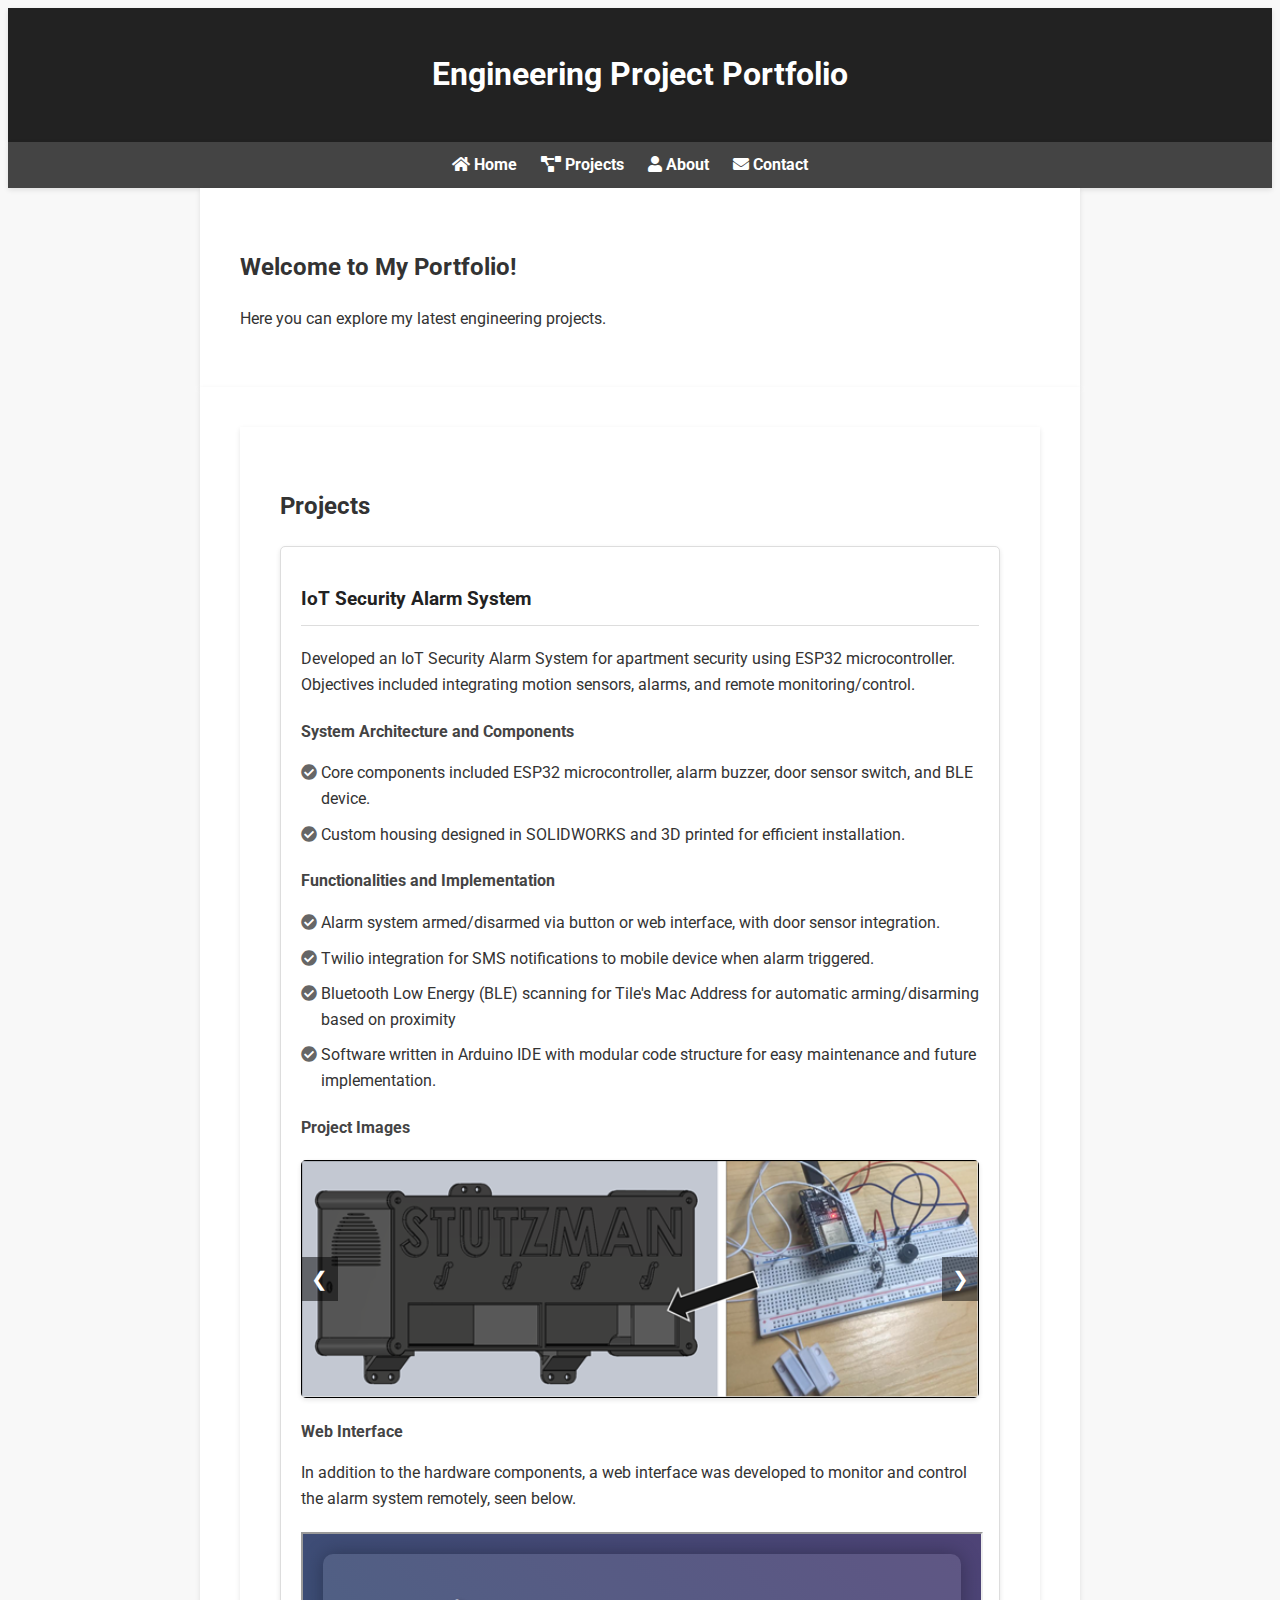
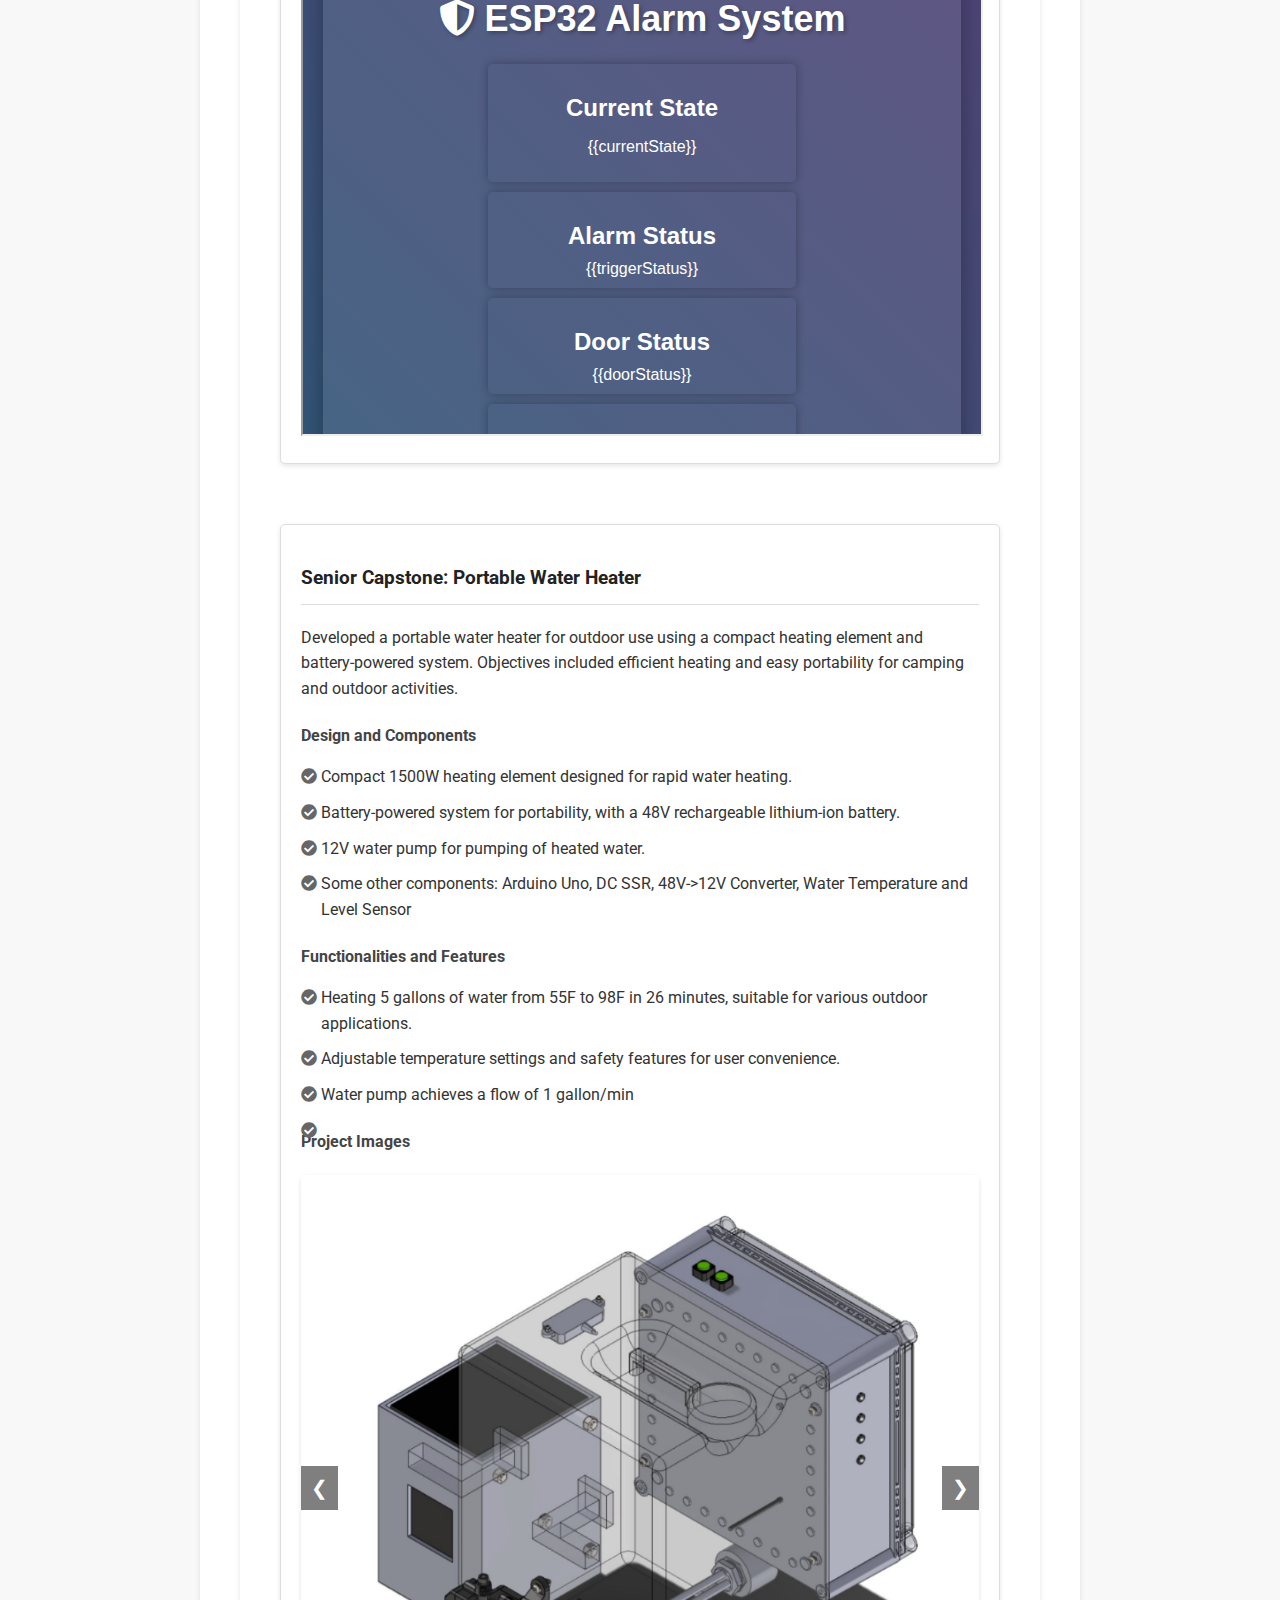
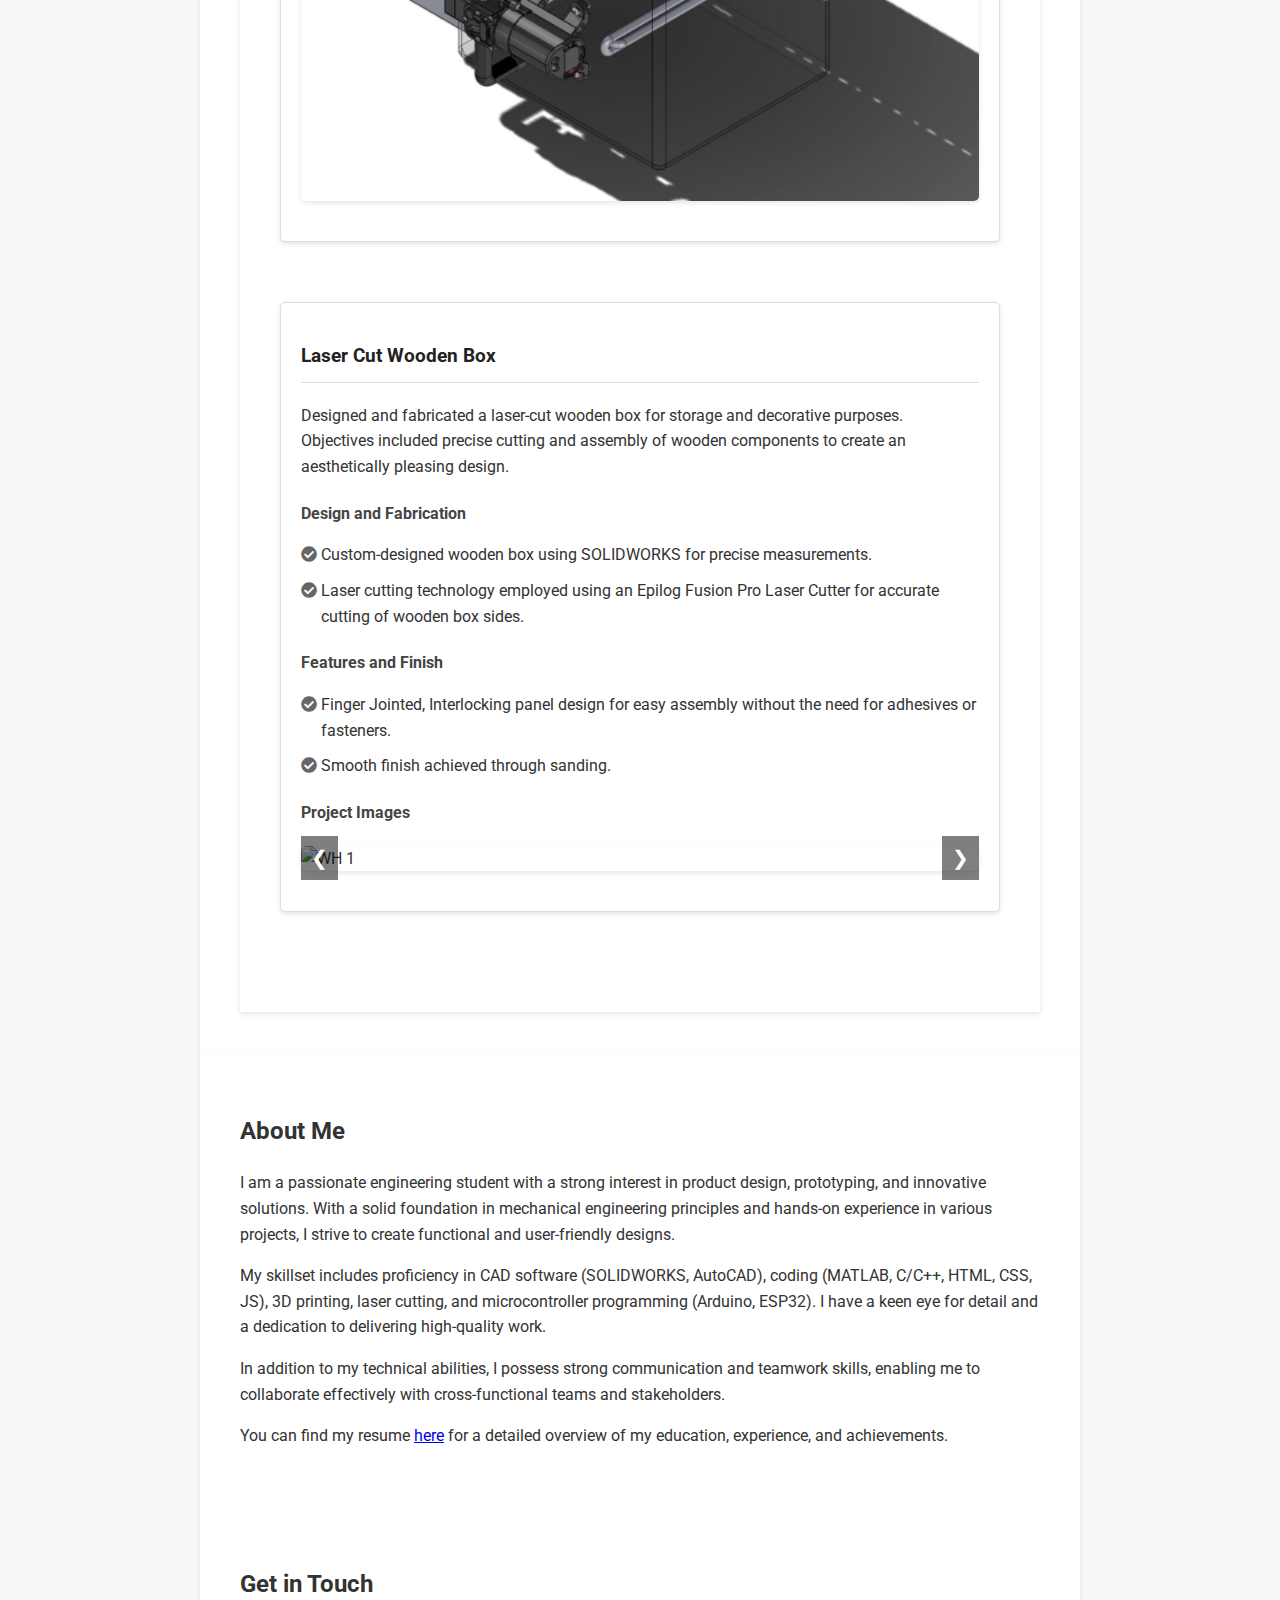
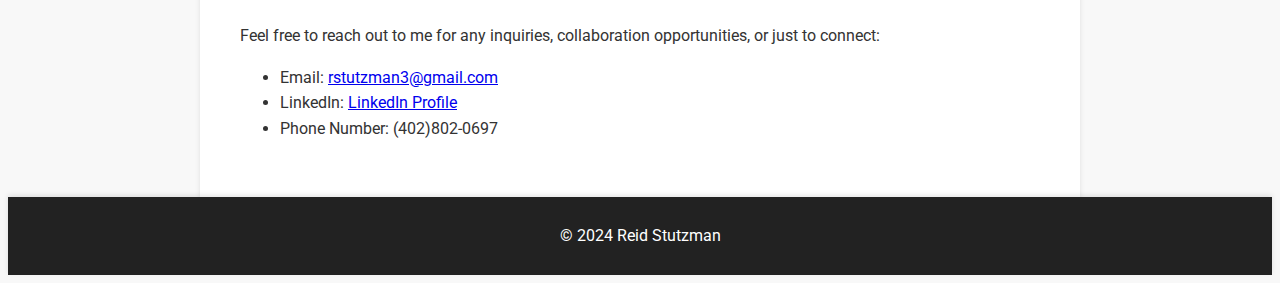
==== index.html @ 5ee77777 "Update index.html" ====
<!DOCTYPE html>
<html lang="en">
<head>
    <meta charset="UTF-8">
    <meta name="viewport" content="width=device-width, initial-scale=1.0">
    <title>Engineering Project Portfolio</title>
    <link rel="stylesheet" href="https://cdnjs.cloudflare.com/ajax/libs/font-awesome/5.15.3/css/all.min.css" integrity="sha512-..." crossorigin="anonymous" />
    <link rel="preconnect" href="https://fonts.gstatic.com">
    <link href="https://fonts.googleapis.com/css2?family=Roboto:wght@400;700&display=swap" rel="stylesheet">
    <link rel="stylesheet" href="style.css">
</head>
<body>
    <header>
        <h1>Engineering Project Portfolio</h1>
    </header>

    <nav>
    <ul>
        <li><a href="#home"><i class="fas fa-home"></i> Home</a></li>
        <li><a href="#projects"><i class="fas fa-project-diagram"></i> Projects</a>
        </li>
        <li><a href="#about"><i class="fas fa-user"></i> About</a></li>
        <li><a href="#contact"><i class="fas fa-envelope"></i> Contact</a></li>
    </ul>
</nav>


    <section id="home">
        <h2>Welcome to My Portfolio!</h2>
        <p>Here you can explore my latest engineering projects.</p>
    </section>

    <section id="projects">
        <section id="projects">
        <h2>Projects</h2>
        <div class="project">
            <h3>IoT Security Alarm System</h3>
            <p>
                Developed an IoT Security Alarm System for apartment security using ESP32 microcontroller.
                Objectives included integrating motion sensors, alarms, and remote monitoring/control.
            </p>
            <h4>System Architecture and Components</h4>
            <ul>
                <li>Core components included ESP32 microcontroller, alarm buzzer, door sensor switch, and BLE device.</li>
                <li>Custom housing designed in SOLIDWORKS and 3D printed for efficient installation.</li>
            </ul>
            <h4>Functionalities and Implementation</h4>
            <ul>
                <li>Alarm system armed/disarmed via button or web interface, with door sensor integration.</li>
                <li>Twilio integration for SMS notifications to mobile device when alarm triggered.</li>
                <li>Bluetooth Low Energy (BLE) scanning for Tile's Mac Address for automatic arming/disarming based on proximity
                <li>Software written in Arduino IDE with modular code structure for easy maintenance and future implementation.</li>
            </ul>
            <h4>Project Images</h4>
               <div class="slideshow-container" id="slideshow1"> <!-- Add unique id -->
              
        <div class="slide">
            <img src="Picture2.png" alt="SOLIDWORKS Assembly and Circuit">
        </div>
        <div class="slide">
            <img src="Picture1.png" alt="Web Server Arming, Triggering Alarm, SMS Messaging">
          </div>
          <div class="slide">
          <img src="Picture3.png" alt="Ngrok Reverse Proxy for Remote Web Server Access">
        </div>
                   <div class="slide">
          <img src="webinterface1.png" alt="Web Interface: Authorization and Arming">
        </div>
                    <div class="slide">
          <img src="webinterface.png" alt="Web Interface: Alarm Triggered, SMS">
        </div>
        <!-- Add more images here -->
 <button class="prev" onclick="plusSlides('slideshow1', -1)">&#10094; <button class="next" onclick="plusSlides('slideshow1', 1)">&#10095;
    </div>
           <!-- New section for the web page -->
            
            <h4>Web Interface</h4>
    <p>In addition to the hardware components, a web interface was developed to monitor and control the alarm system remotely, seen below.</p>
    <iframe src="alarm-system.html" width="100%" height="500"></iframe>      
            </div>
        </div>

        <div class="project">
    <h3>Senior Capstone: Portable Water Heater</h3>
    <p>
        Developed a portable water heater for outdoor use using a compact heating element and battery-powered system.
        Objectives included efficient heating and easy portability for camping and outdoor activities.
    </p>
    <h4>Design and Components</h4>
    <ul>
        <li>Compact 1500W heating element designed for rapid water heating.</li>
        <li>Battery-powered system for portability, with a 48V rechargeable lithium-ion battery.</li>
        <li>12V water pump for pumping of heated water.</li>
        <li>Some other components: Arduino Uno, DC SSR, 48V->12V Converter, Water Temperature and Level Sensor
    </ul>
    <h4>Functionalities and Features</h4>
    <ul>
        <li>Heating 5 gallons of water from 55F to 98F in 26 minutes, suitable for various outdoor applications.</li>
        <li>Adjustable temperature settings and safety features for user convenience.</li>
        <li>Water pump achieves a flow of 1 gallon/min<li>
    </ul>
    <h4>Project Images</h4>
    <div class="slideshow-container" id="slideshow2">
        <div class="slide">
            <img src="waterheatersolidworksassembly.png" alt="SOLIDWORKS Assembly">
        </div>
        <div class="slide">
            <img src="waterheatercircuit.png" alt="Circuit Diagram">
        </div>
        <div class="slide">
            <img src="waterheatercircuitbox.png" alt="Heater Circuit Box">
        </div>
        <div class="slide">
            <img src="waterheaterassembly.png" alt="Prototype Assembly">
        </div>
        <div class="slide">
            <img src="waterheaterpump.png" alt="Heater Circuit Box">
        </div>
        <button class="prev" onclick="plusSlides('slideshow2', -1)">&#10094;</button>
        <button class="next" onclick="plusSlides('slideshow2', 1)">&#10095;</button>
    </div>
</div>

        <div class="project">
            <h3>Laser Cut Wooden Box</h3>
            <p>
                Designed and fabricated a laser-cut wooden box for storage and decorative purposes. Objectives included precise cutting and assembly of wooden components to create an aesthetically pleasing design.
            </p>
            <h4>Design and Fabrication</h4>
            <ul>
                <li>Custom-designed wooden box using SOLIDWORKS for precise measurements.</li>
                <li>Laser cutting technology employed using an Epilog Fusion Pro Laser Cutter for accurate cutting of wooden box sides.</li>
            </ul>
            <h4>Features and Finish</h4>
            <ul>
                <li>Finger Jointed, Interlocking panel design for easy assembly without the need for adhesives or fasteners.</li>
                <li>Smooth finish achieved through sanding.</li>
            </ul>
                          <h4>Project Images</h4>
            <div class="slideshow-container" id="slideshow3">
        <div class="slide">
            <img src="IMAGE_URL_4" alt="WH 1">
        </div>
        <div class="slide">
            <img src="IMAGE_URL_5" alt="WH 2">
          </div>
          <div class="slide">
          <img src="IMAGE_URL_6" alt="WH 3">
        </div>
      <button class="prev" onclick="plusSlides('slideshow3', -1)">&#10094;</button> <!-- Pass unique id to function -->
        <button class="next" onclick="plusSlides('slideshow3', 1)">&#10095;</button> <!-- Pass unique id to function -->
    </div>
            </div>
    </section>
    </section>

<section id="about">
    <h2>About Me</h2>
    <p>I am a passionate engineering student with a strong interest in product design, prototyping, and innovative solutions. With a solid foundation in mechanical engineering principles and hands-on experience in various projects, I strive to create functional and user-friendly designs.</p>
    
    <p>My skillset includes proficiency in CAD software (SOLIDWORKS, AutoCAD), coding (MATLAB, C/C++, HTML, CSS, JS), 3D printing, laser cutting, and microcontroller programming (Arduino, ESP32). I have a keen eye for detail and a dedication to delivering high-quality work.</p>
    
    <p>In addition to my technical abilities, I possess strong communication and teamwork skills, enabling me to collaborate effectively with cross-functional teams and stakeholders.</p>
    
    <p>You can find my resume <a href="https://github.com/your-username/your-repo/raw/main/ReidStutzman_Resume.pdf" target="_blank">here</a> for a detailed overview of my education, experience, and achievements.</p>
</section>

<section id="contact">
    <h2>Get in Touch</h2>
    <p>Feel free to reach out to me for any inquiries, collaboration opportunities, or just to connect:</p>
    
    <ul>
        <li>Email: <a href="mailto:rstutzman3@gmail.com">rstutzman3@gmail.com</a></li>
        <li>LinkedIn: <a href="https://www.linkedin.com/in/reid-stutzman-238718220/" target="_blank">LinkedIn Profile</a></li>
        <li>Phone Number: (402)802-0697
    </ul>
    
</section>

    <footer>
        <p>&copy; 2024 Reid Stutzman</p>
    </footer>

    <script src="script.js"></script>
</body>
</html>
---- style.css ----
/* Global Styles */
body {
  font-family: 'Roboto', sans-serif;
  background-color: #f8f8f8;
  color: #333;
  line-height: 1.6;
}

/* Header Styles */
header {
  background-color: #222;
  color: #fff;
  padding: 20px;
  text-align: center;
  box-shadow: 0 2px 5px rgba(0, 0, 0, 0.1);
}

/* Navigation Styles */
nav {
  background-color: #444;
  color: #fff;
  padding: 10px;
  text-align: center;
  box-shadow: 0 2px 5px rgba(0, 0, 0, 0.1);
}

nav ul {
  list-style-type: none;
  margin: 0;
  padding: 0;
}

nav ul li {
  display: inline;
  margin-right: 20px;
}

nav ul li a {
  text-decoration: none;
  color: #fff;
  font-weight: bold;
  transition: color 0.3s ease;
}

nav ul li a:hover {
  color: #ccc;
}

/* Section Styles */
section {
  padding: 40px;
  max-width: 800px;
  margin: 0 auto;
  box-shadow: 0 2px 5px rgba(0, 0, 0, 0.1);
  background-color: #fff;
}

/* Footer Styles */
footer {
  background-color: #222;
  color: #fff;
  padding: 10px;
  text-align: center;
  box-shadow: 0 -2px 5px rgba(0, 0, 0, 0.1);
}

/* Slideshow Styles */
.slideshow-container {
  position: relative;
  max-width: 100%;
  margin-top: 20px;
}

.slide {
  display: none;
}

.slide img {
  width: 100%;
  height: auto;
}

.prev, .next {
  position: absolute;
  top: 50%;
  transform: translateY(-50%);
  background-color: rgba(0, 0, 0, 0.5);
  color: white;
  font-size: 20px;
  padding: 10px;
  border: none;
  cursor: pointer;
  z-index: 1;
}

.prev {
  left: 0;
}

.next {
  right: 0;
}

/* Project Styles */
.project {
  margin-bottom: 60px;
  background-color: #fff;
  border: 1px solid #ddd;
  border-radius: 5px;
  box-shadow: 0 2px 5px rgba(0, 0, 0, 0.1);
  padding: 20px;
}

.project h3 {
  margin-bottom: 10px;
  color: #222;
  border-bottom: 1px solid #ddd;
  padding-bottom: 10px;
  margin-bottom: 20px;
}

.project p {
  margin-bottom: 20px;
}

.project h4 {
  margin-bottom: 10px;
  color: #444;
}

.project ul {
  margin-bottom: 20px;
  list-style-type: none;
  padding-left: 20px;
}

.project ul li {
  position: relative;
  margin-bottom: 10px;
}

.project ul li::before {
  content: "\f058";
  font-family: "Font Awesome 5 Free";
  font-weight: 900;
  position: absolute;
  left: -20px;
  color: #666;
}

.project img {
  display: block;
  max-width: 100%;
  height: auto;
  margin-bottom: 20px;
  box-shadow: 0 2px 5px rgba(0, 0, 0, 0.1);
  border-radius: 5px;
}

/* Horizontal Line Separator */
hr {
  border: 0;
  border-top: 1px solid #ddd;
  margin: 30px 0;
}
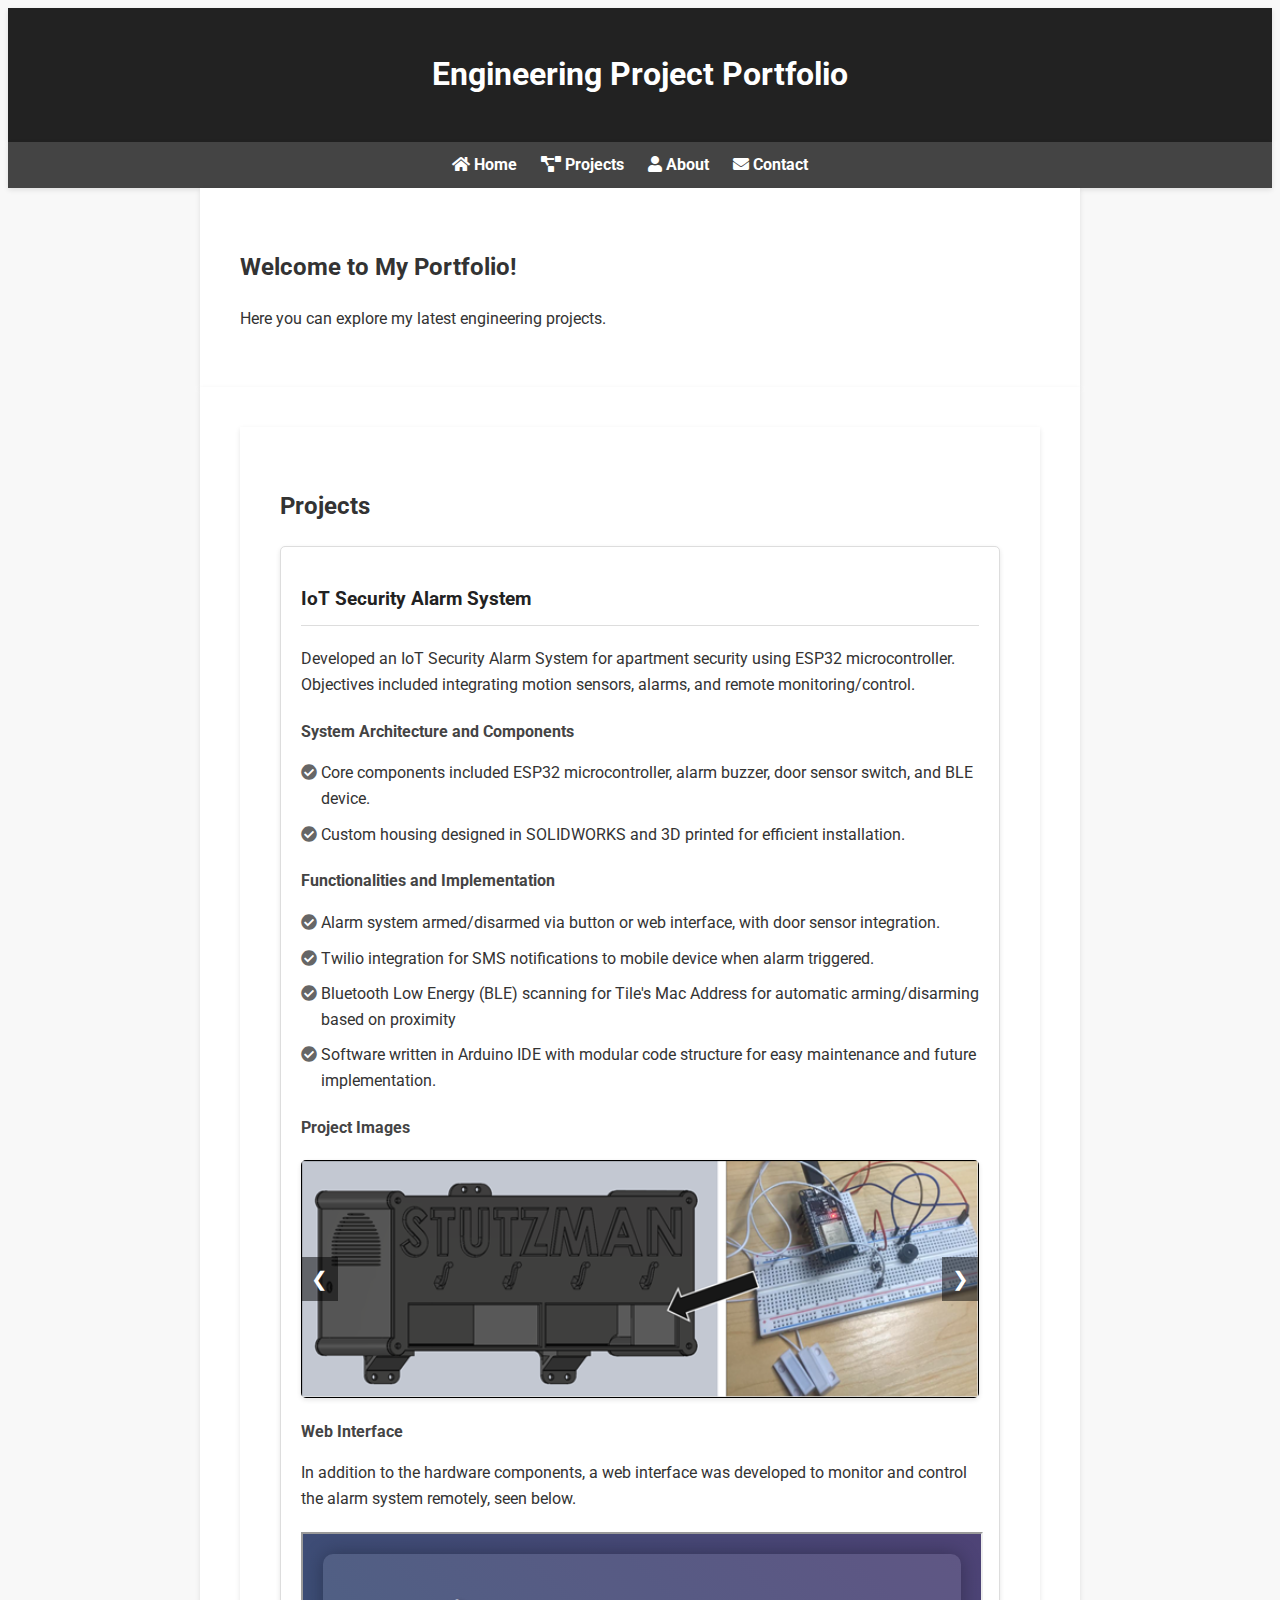
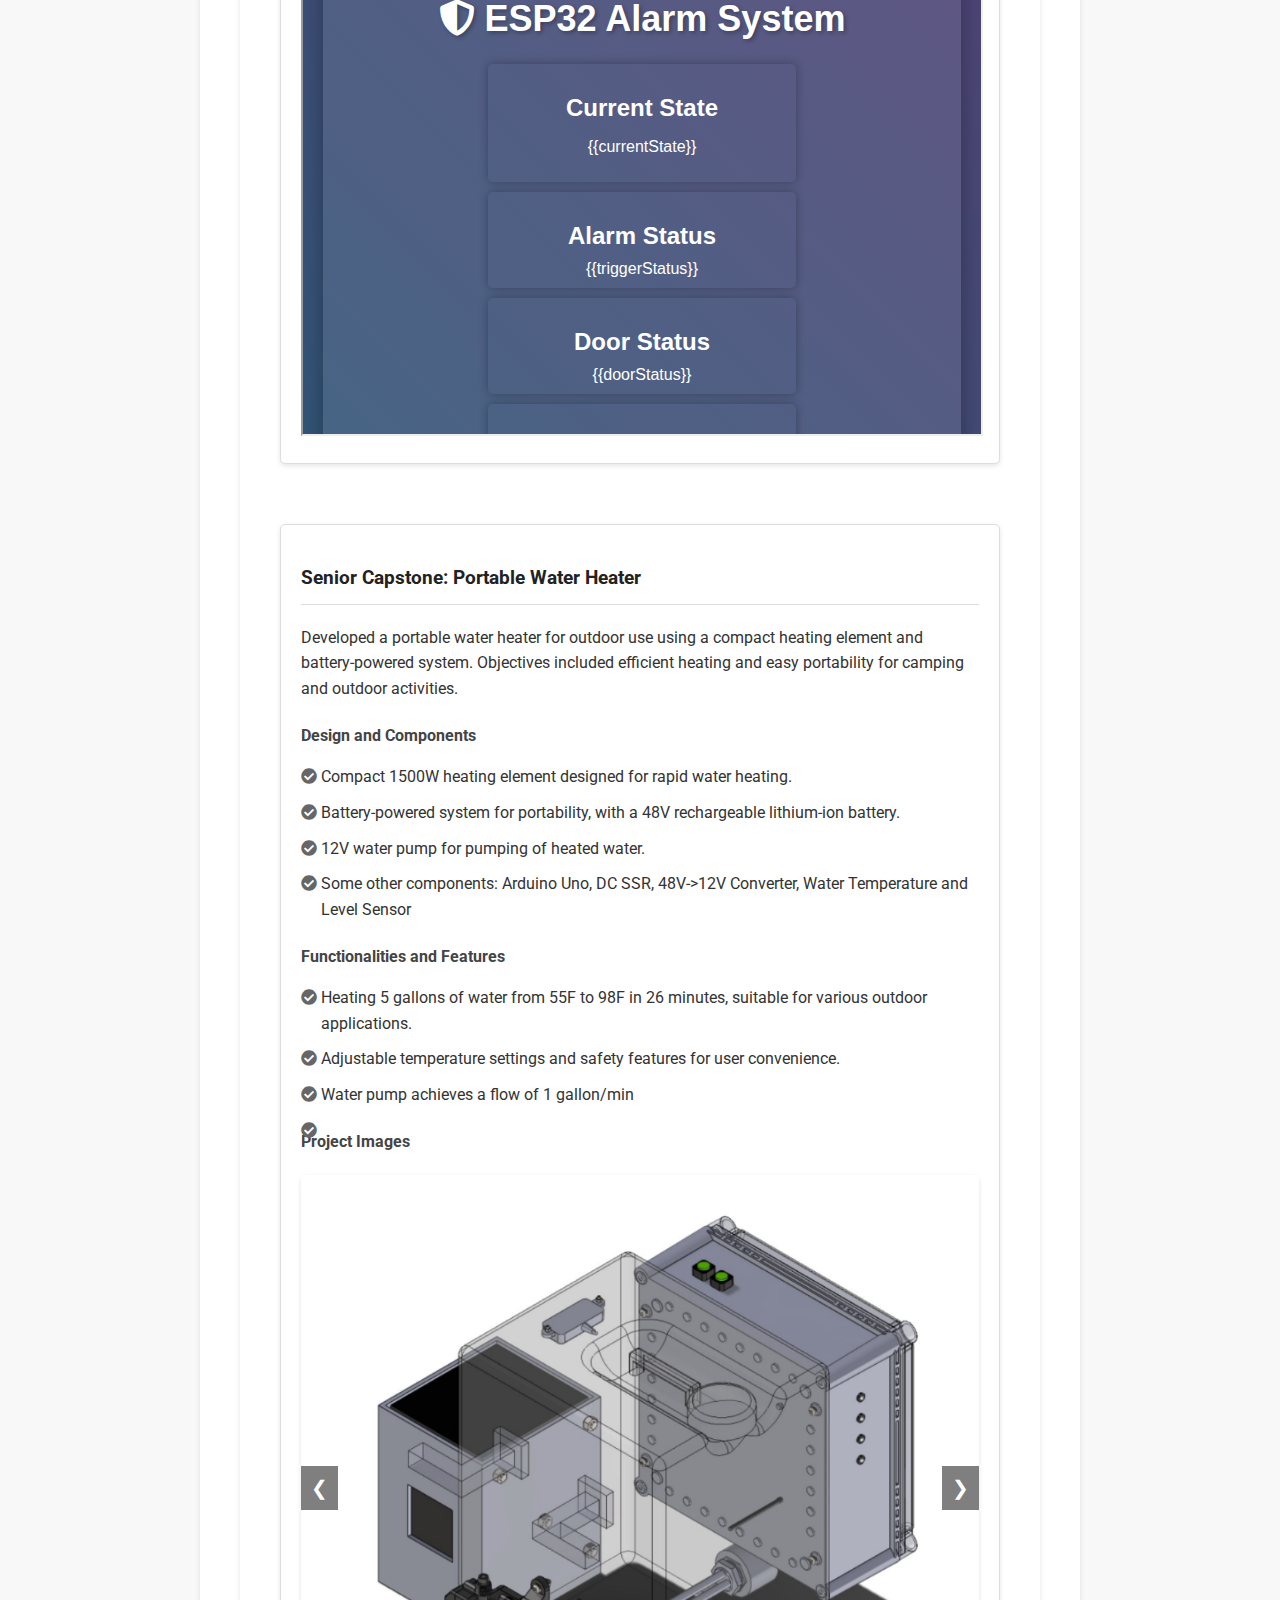
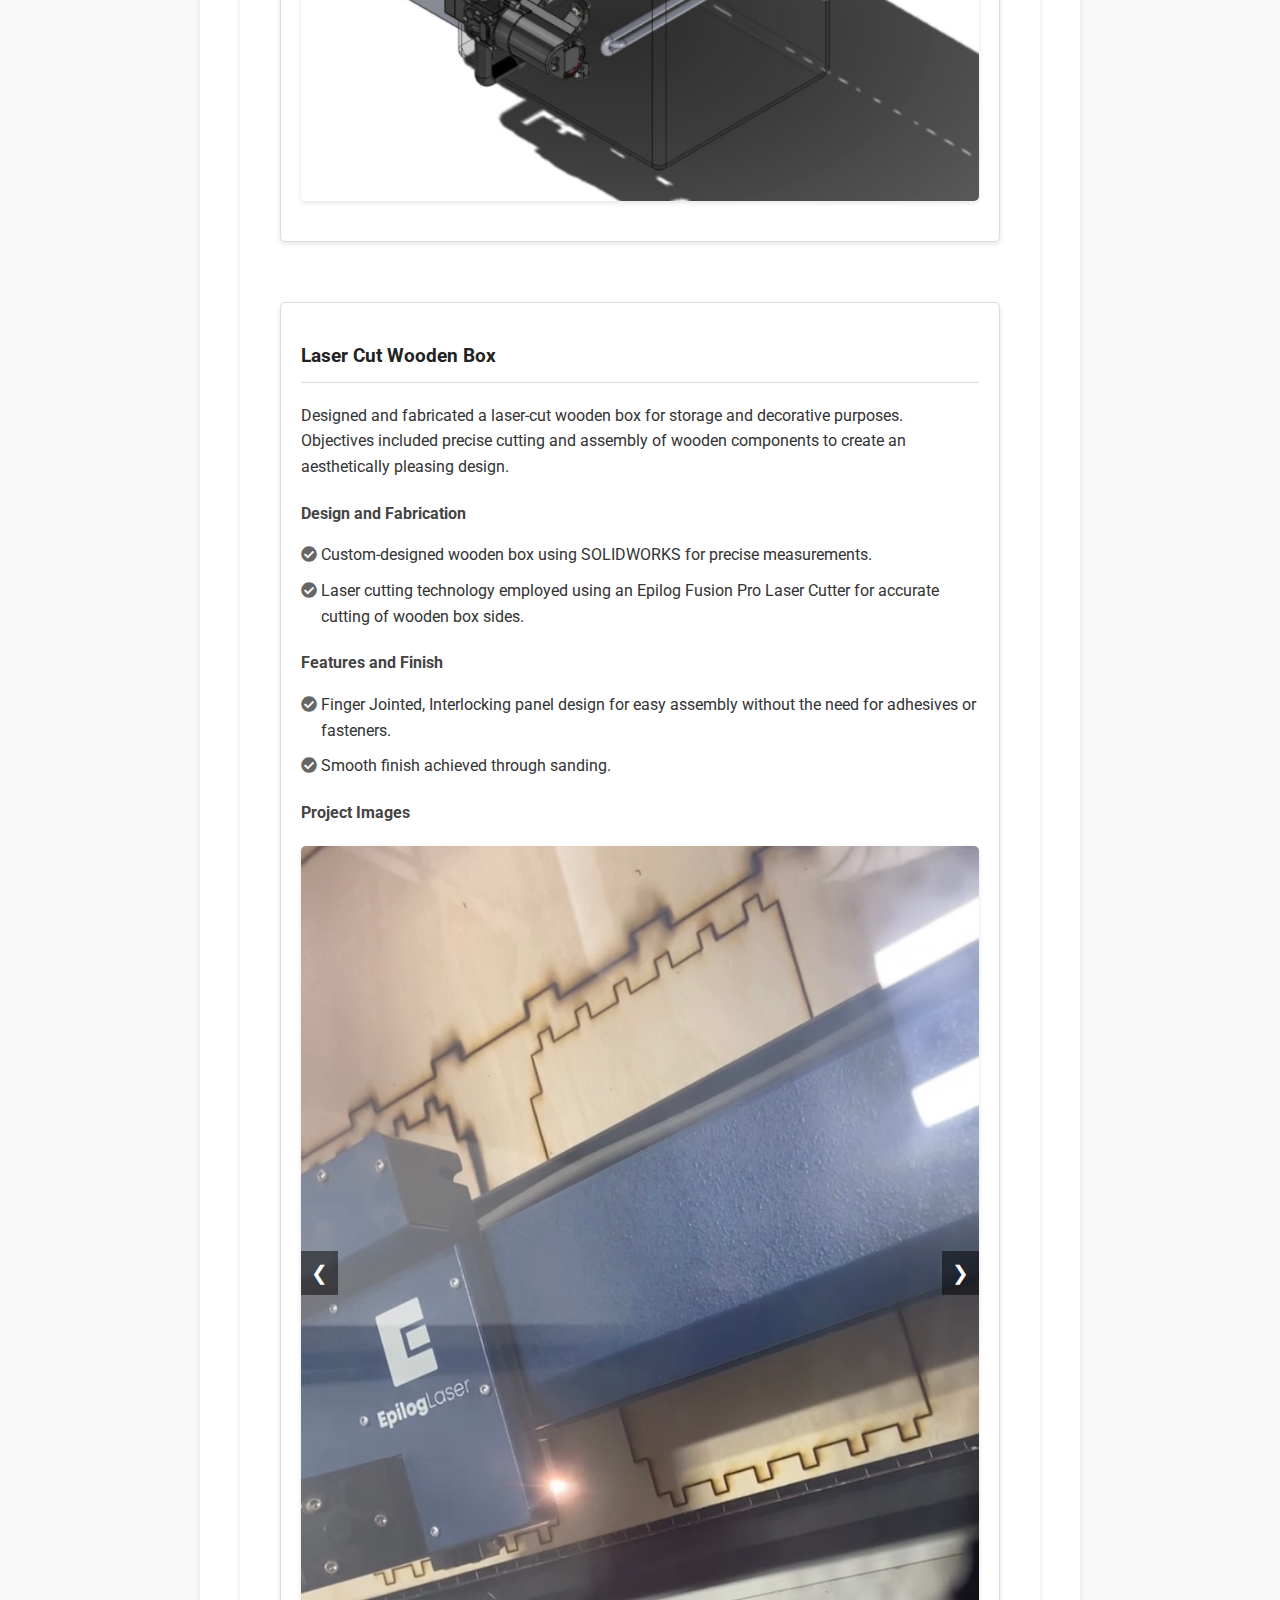
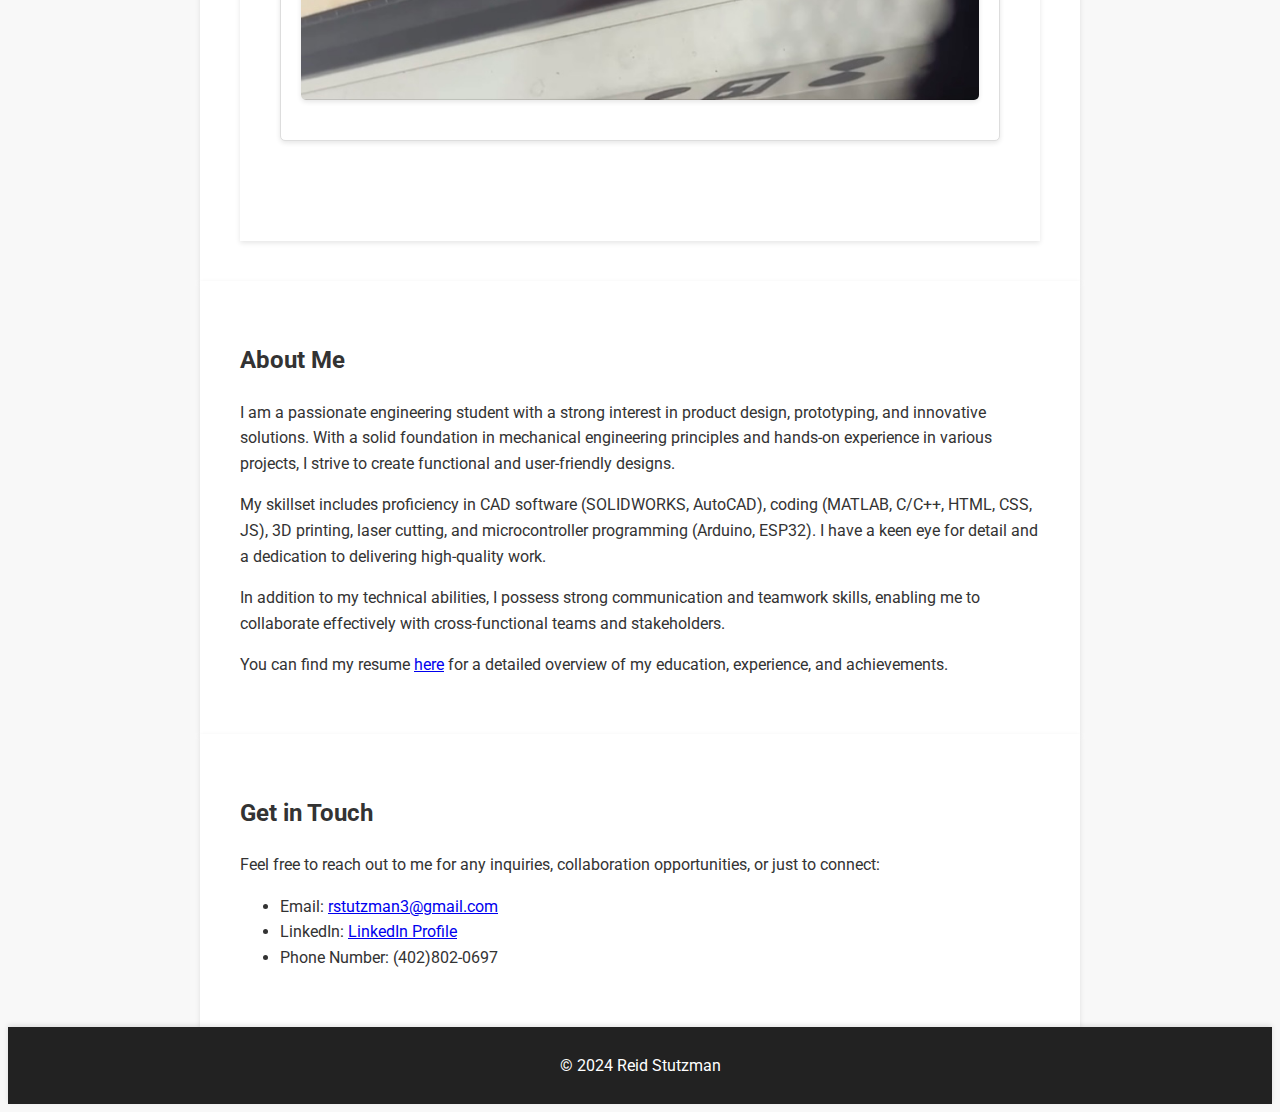
==== commit da0c9a53: "Update index.html" ====
--- a/index.html
+++ b/index.html
@@ -139,14 +139,17 @@
                           <h4>Project Images</h4>
             <div class="slideshow-container" id="slideshow3">
         <div class="slide">
-            <img src="IMAGE_URL_4" alt="WH 1">
+            <img src="box3.jpg" alt="Epiolog Laser Cutting Box">
         </div>
         <div class="slide">
-            <img src="IMAGE_URL_5" alt="WH 2">
+            <img src="box2.jpg" alt="Epilog Laser Engraving">
           </div>
           <div class="slide">
-          <img src="IMAGE_URL_6" alt="WH 3">
+          <img src="box1.jpg" alt="Box Assembly">
         </div>
+        <div class="slide">
+            <img src="box4.jpg" alt="Box Lid">
+          </div>
       <button class="prev" onclick="plusSlides('slideshow3', -1)">&#10094;</button> <!-- Pass unique id to function -->
         <button class="next" onclick="plusSlides('slideshow3', 1)">&#10095;</button> <!-- Pass unique id to function -->
     </div>
@@ -162,7 +165,7 @@
     
     <p>In addition to my technical abilities, I possess strong communication and teamwork skills, enabling me to collaborate effectively with cross-functional teams and stakeholders.</p>
     
-    <p>You can find my resume <a href="https://github.com/your-username/your-repo/raw/main/ReidStutzman_Resume.pdf" target="_blank">here</a> for a detailed overview of my education, experience, and achievements.</p>
+    <p>You can find my resume <a href="https://github.com/reidstutzman/Website/blob/6ccc8332c5bdeaea8ed55052765dde1d9b97498c/ReidStutzman_Resume.pdf" target="_blank">here</a> for a detailed overview of my education, experience, and achievements.</p>
 </section>
 
 <section id="contact">
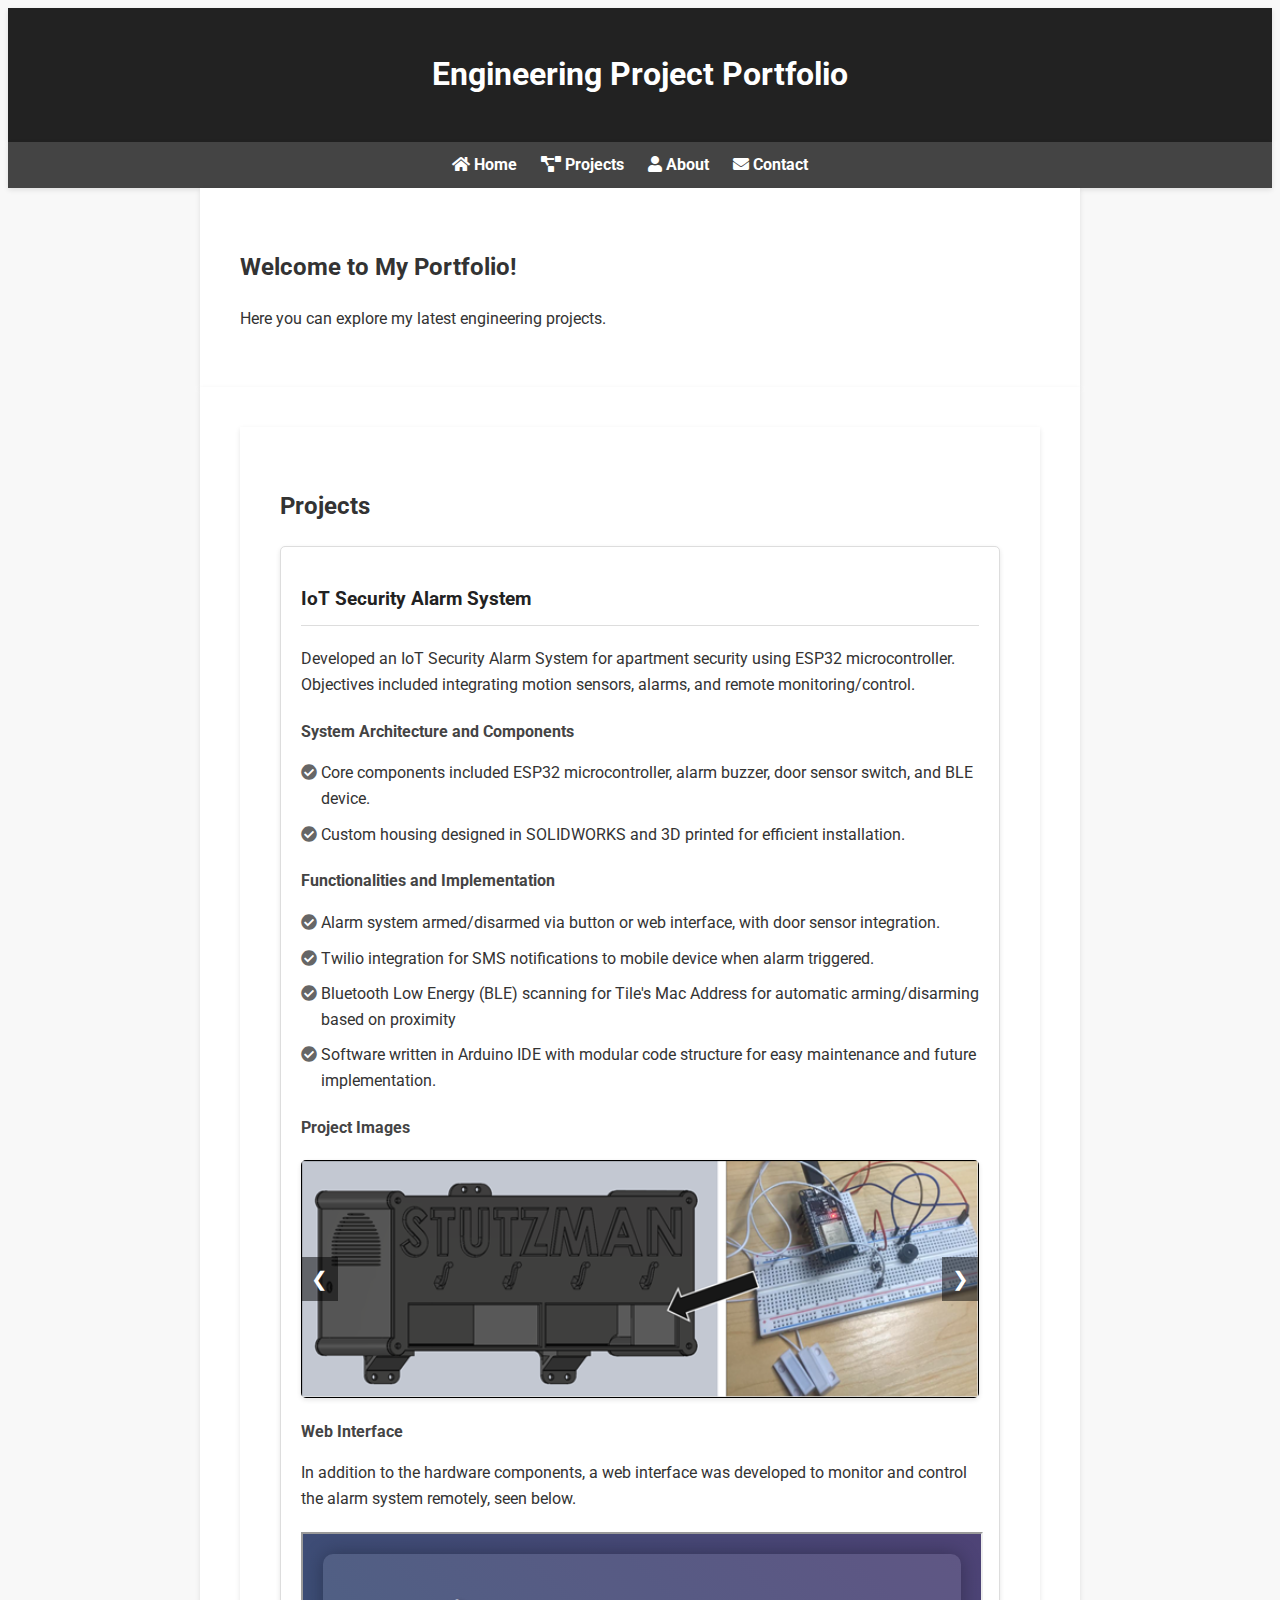
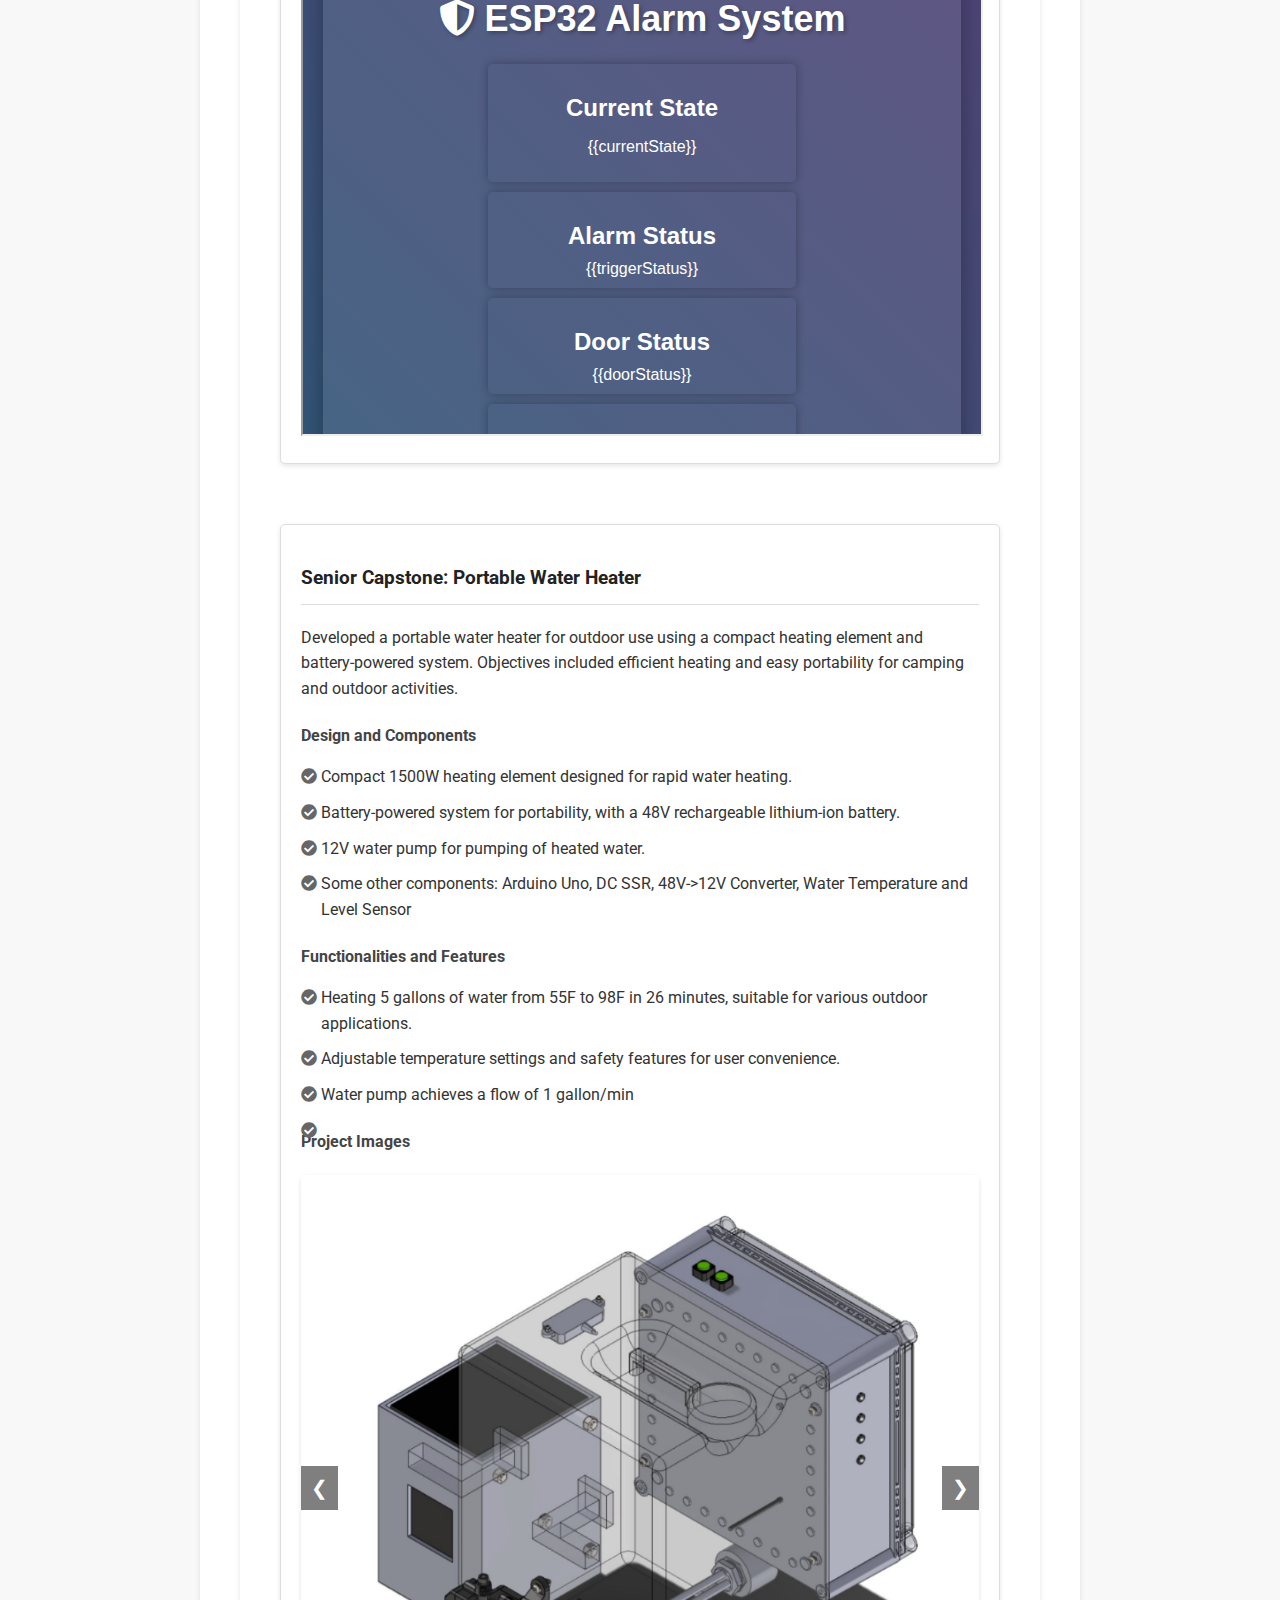
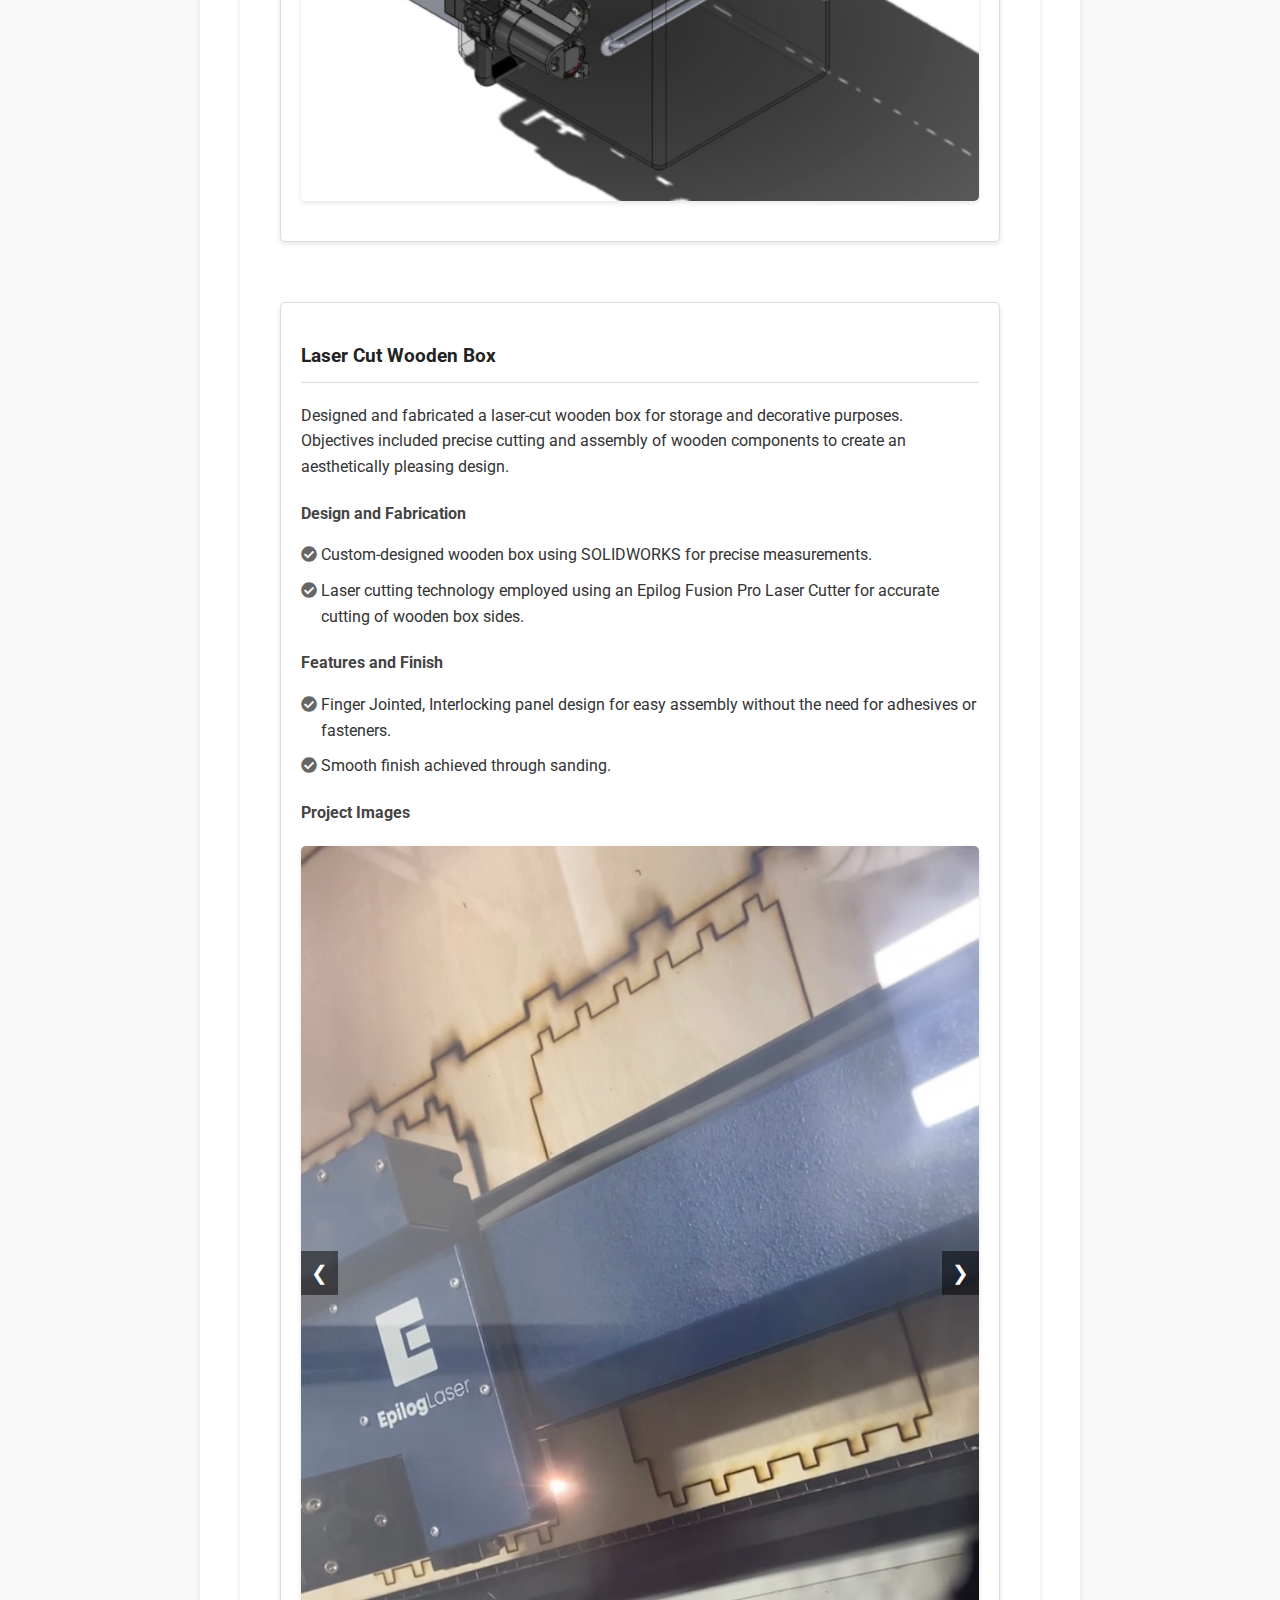
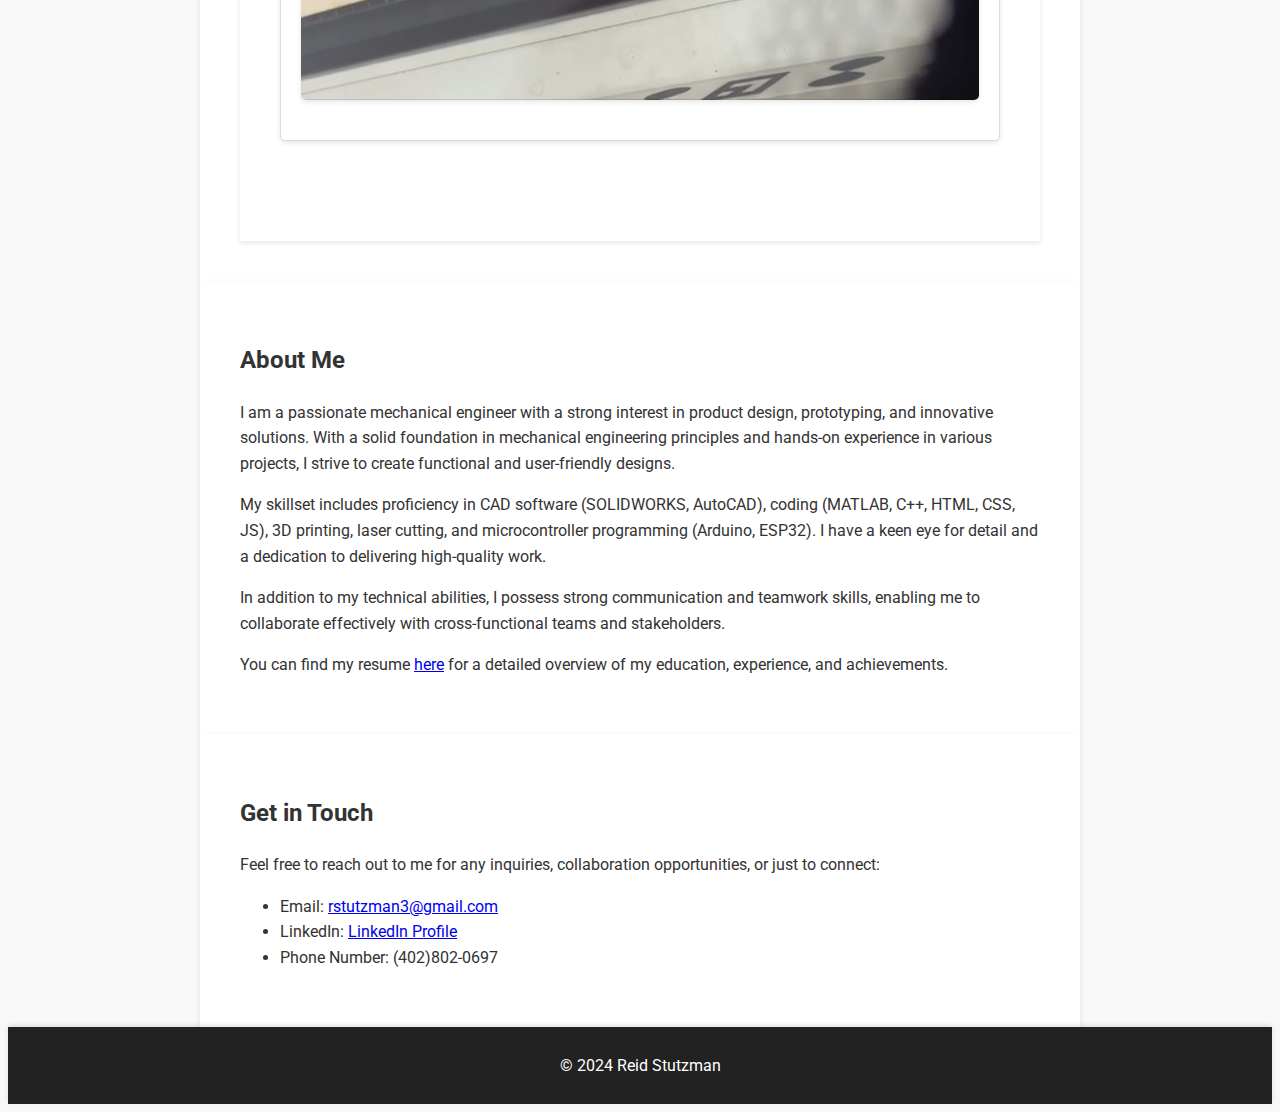
==== commit dc9581ec: "Update index.html" ====
--- a/index.html
+++ b/index.html
@@ -159,9 +159,9 @@
 
 <section id="about">
     <h2>About Me</h2>
-    <p>I am a passionate engineering student with a strong interest in product design, prototyping, and innovative solutions. With a solid foundation in mechanical engineering principles and hands-on experience in various projects, I strive to create functional and user-friendly designs.</p>
+    <p>I am a passionate mechanical engineer with a strong interest in product design, prototyping, and innovative solutions. With a solid foundation in mechanical engineering principles and hands-on experience in various projects, I strive to create functional and user-friendly designs.</p>
     
-    <p>My skillset includes proficiency in CAD software (SOLIDWORKS, AutoCAD), coding (MATLAB, C/C++, HTML, CSS, JS), 3D printing, laser cutting, and microcontroller programming (Arduino, ESP32). I have a keen eye for detail and a dedication to delivering high-quality work.</p>
+    <p>My skillset includes proficiency in CAD software (SOLIDWORKS, AutoCAD), coding (MATLAB, C++, HTML, CSS, JS), 3D printing, laser cutting, and microcontroller programming (Arduino, ESP32). I have a keen eye for detail and a dedication to delivering high-quality work.</p>
     
     <p>In addition to my technical abilities, I possess strong communication and teamwork skills, enabling me to collaborate effectively with cross-functional teams and stakeholders.</p>
     
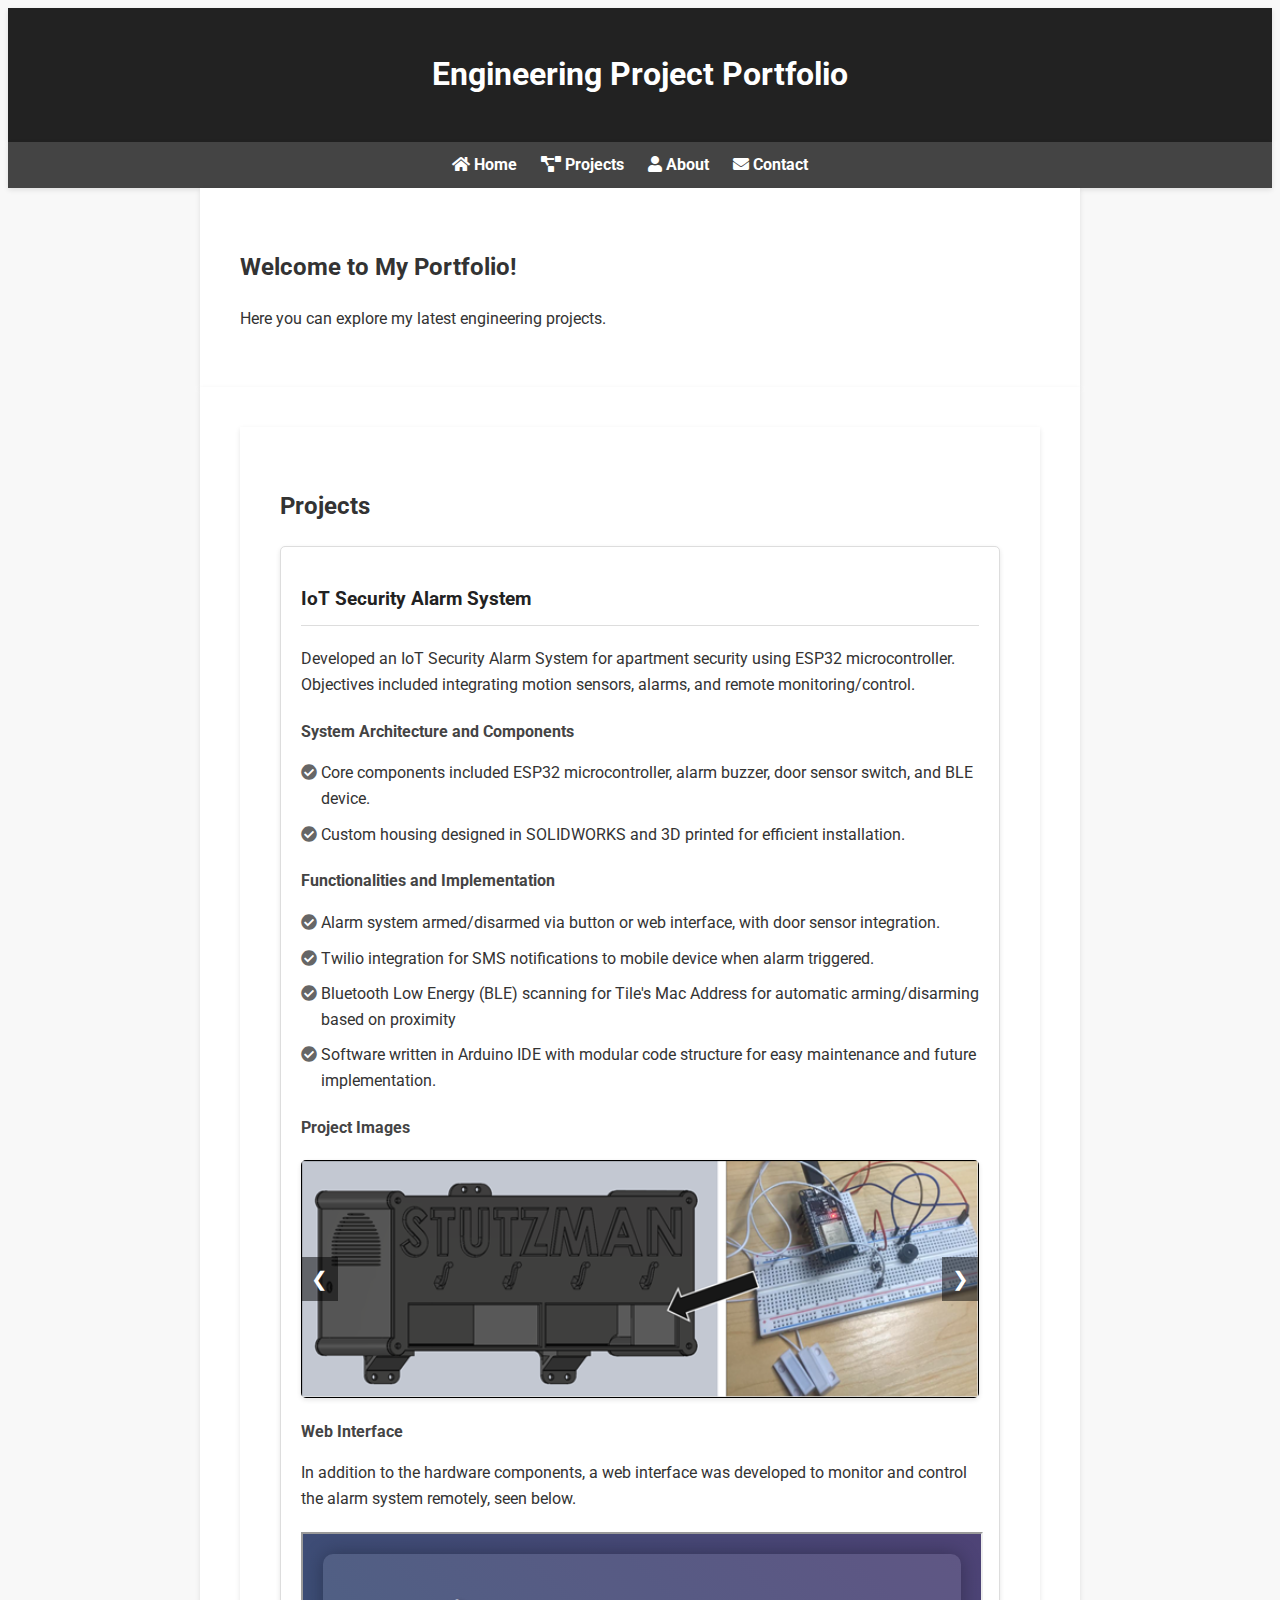
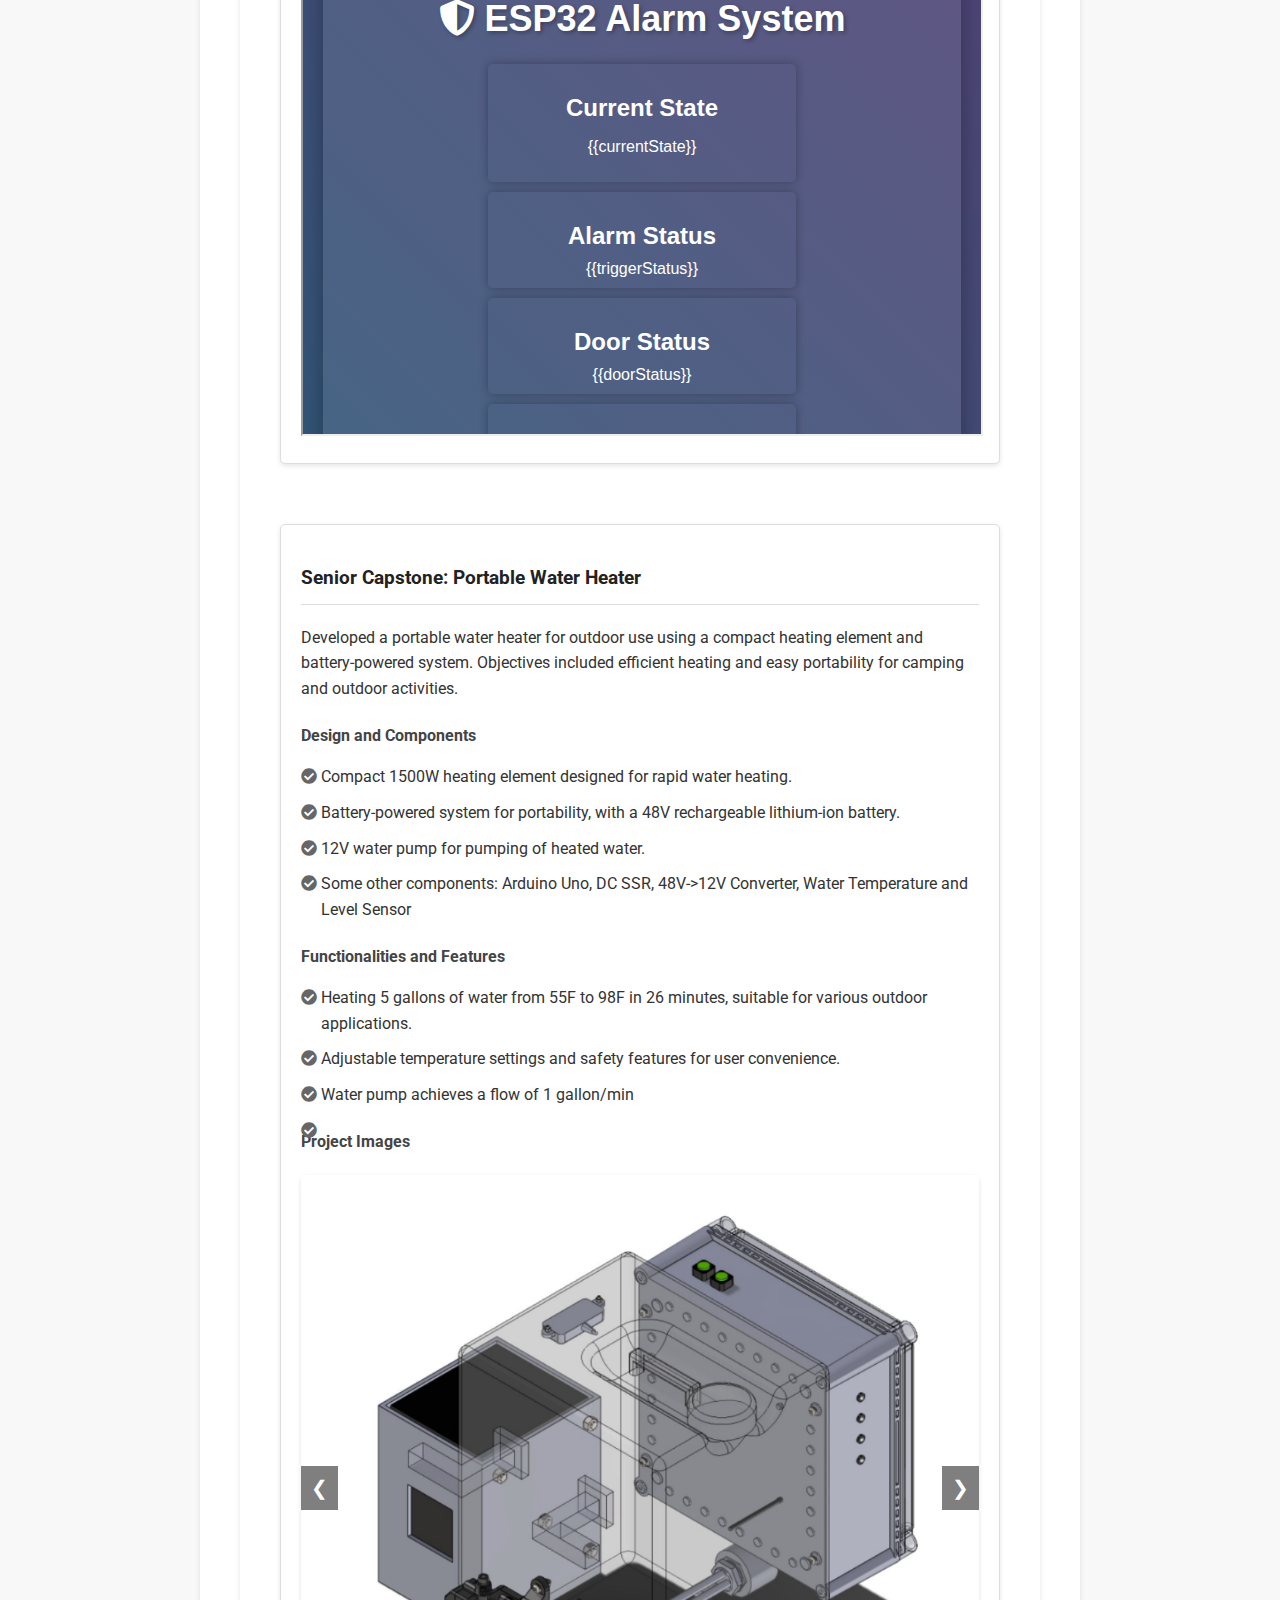
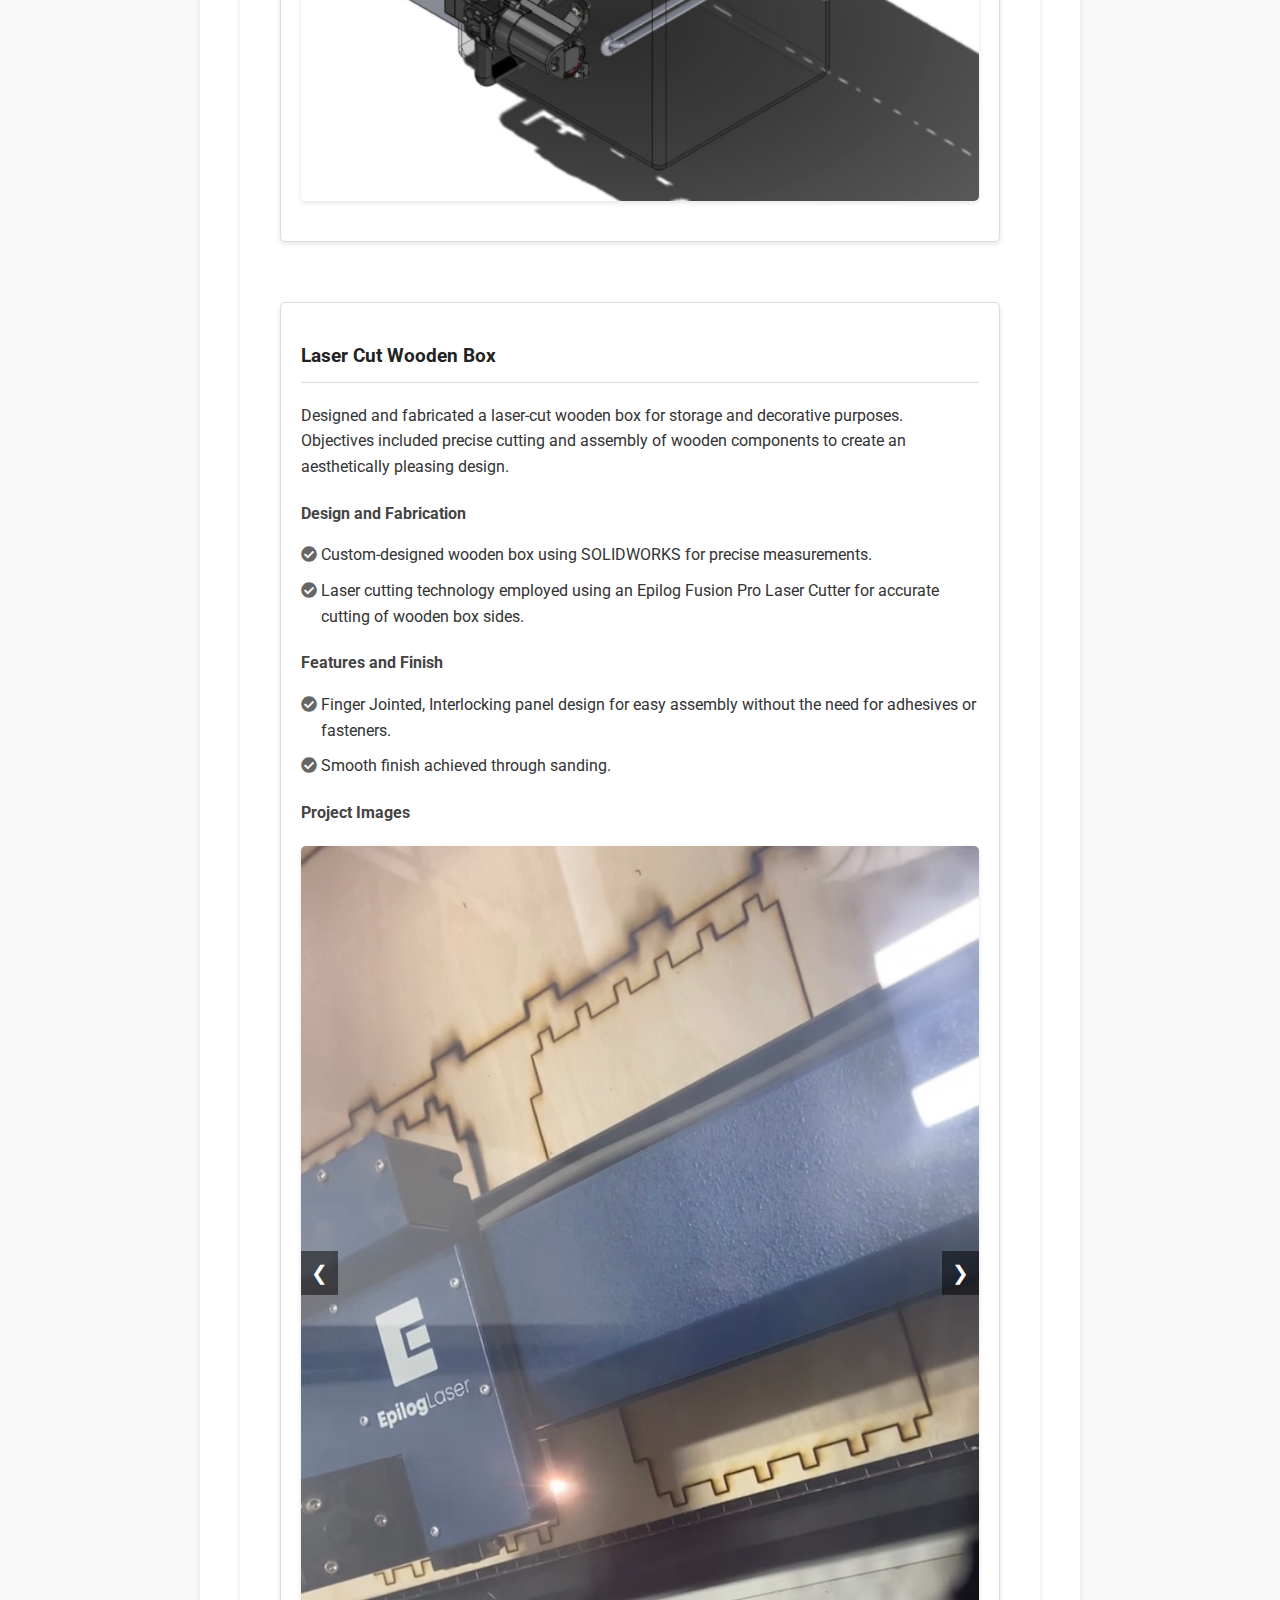
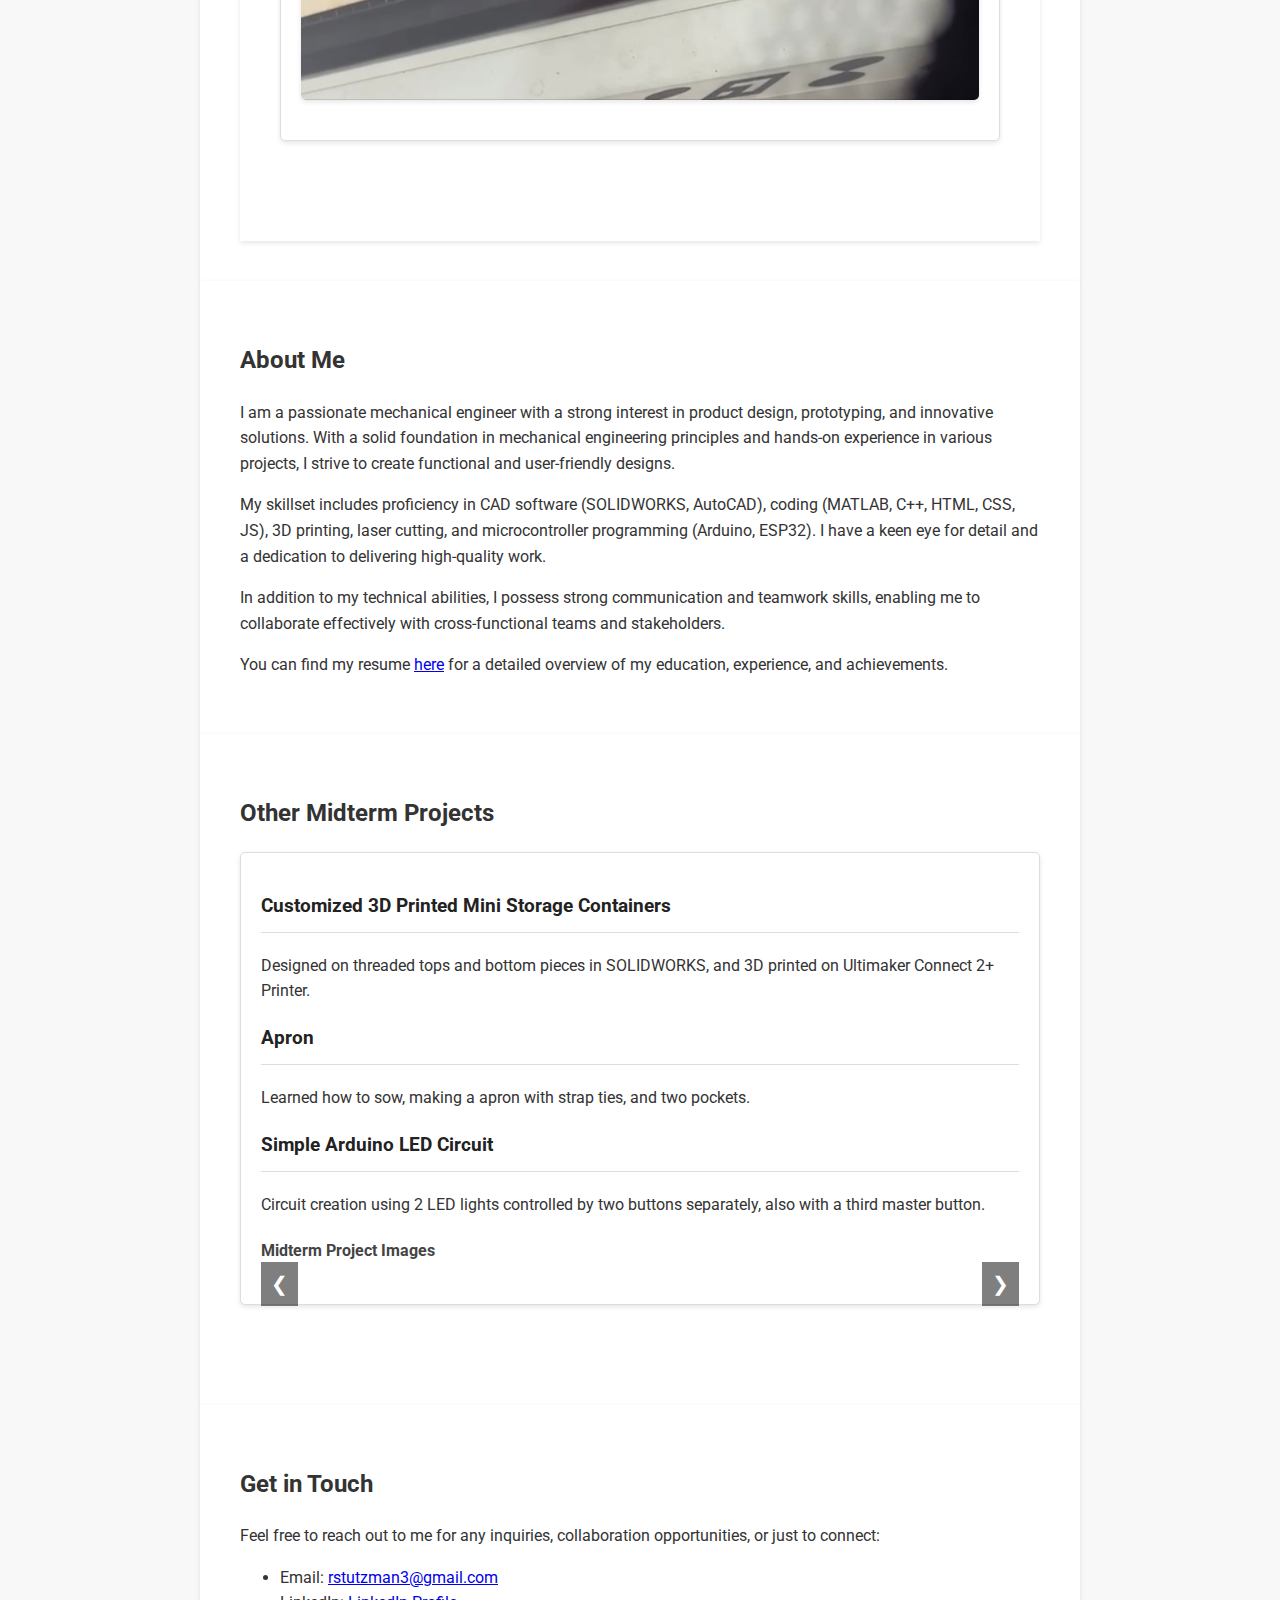
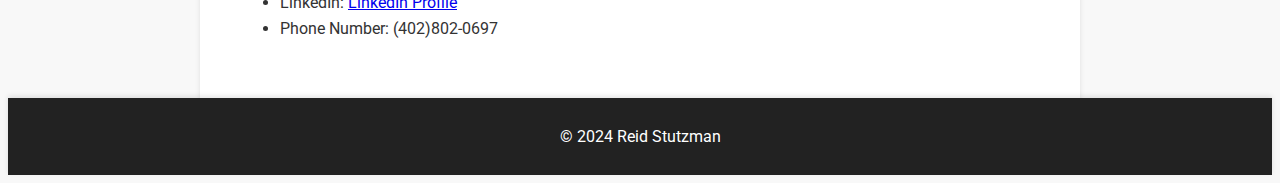
==== commit 6f6f9d24: "Update index.html" ====
--- a/index.html
+++ b/index.html
@@ -167,6 +167,38 @@
     
     <p>You can find my resume <a href="https://github.com/reidstutzman/Website/blob/6ccc8332c5bdeaea8ed55052765dde1d9b97498c/ReidStutzman_Resume.pdf" target="_blank">here</a> for a detailed overview of my education, experience, and achievements.</p>
 </section>
+     
+<section id="other-projects">
+    <h2>Other Midterm Projects</h2>
+    <div class="project">
+        <h3>Customized 3D Printed Mini Storage Containers</h3>
+        <p>Designed on threaded tops and bottom pieces in SOLIDWORKS, and 3D printed on Ultimaker Connect 2+ Printer.</p>
+        <h3>Apron</h3>
+        <p>Learned how to sow, making a apron with strap ties, and two pockets.</p>
+        <h3>Simple Arduino LED Circuit</h3>
+        <p>Circuit creation using 2 LED lights controlled by two buttons separately, also with a third master button.</p>
+        <h4>Midterm Project Images</h4>
+        <div class="slideshow-container" id="slideshow4">
+            <div class="slide">
+                <img src="IMG-0818.jpg" alt="Project A Image 1">
+            </div>
+            <div class="slide">
+                <img src="IMG-0819.jpg" alt="Project A Image 2">
+            </div>
+            <div class="slide">
+                <img src="IMG-0816.jpg" alt="Project A Image 3">
+            </div>
+            <div class="slide">
+                <img src="IMG-0817.jpg" alt="Project A Image 4">
+            </div>
+            <div class="slide">
+                <img src="IMG-0814.jpg" alt="Project A Image 5">
+            </div>
+            <button class="prev" onclick="plusSlides('other-projects-slideshow', -1)">&#10094;</button>
+            <button class="next" onclick="plusSlides('other-projects-slideshow', 1)">&#10095;</button>
+        </div>
+    </div>
+</section>
 
 <section id="contact">
     <h2>Get in Touch</h2>
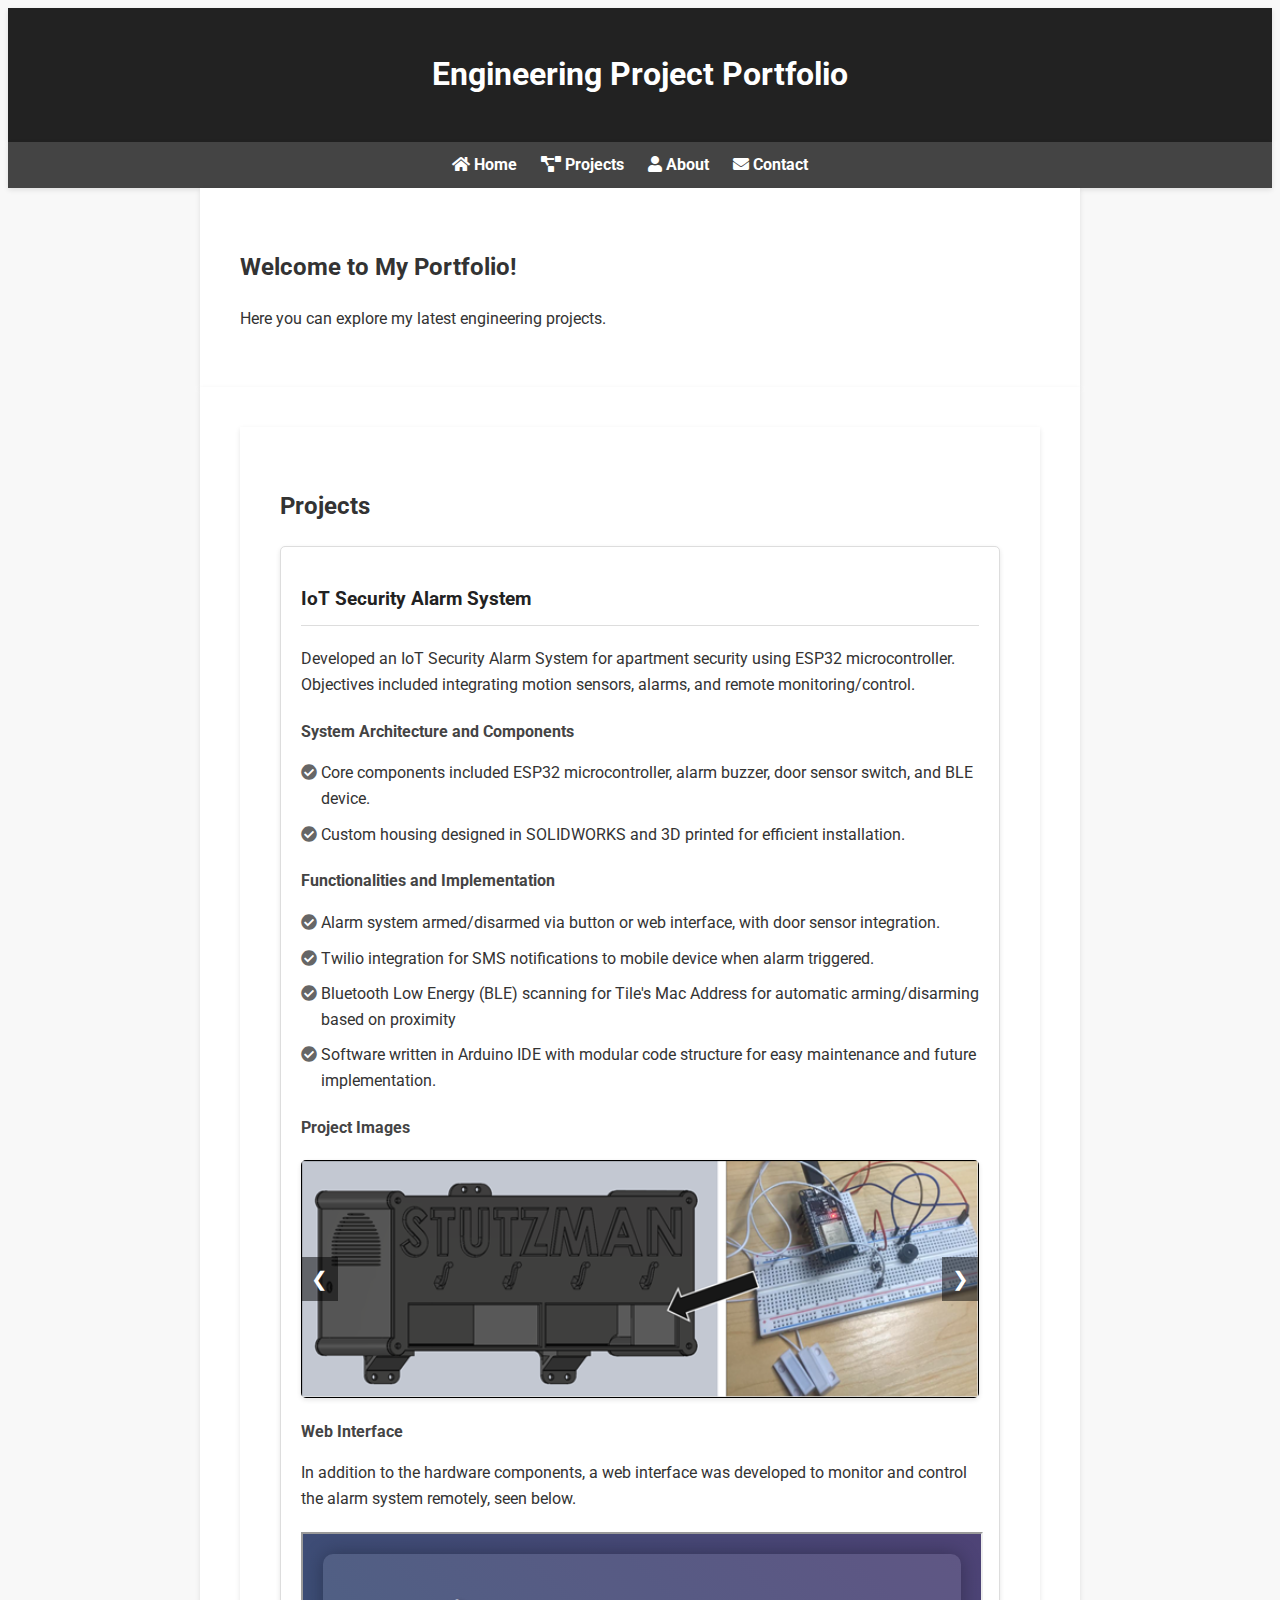
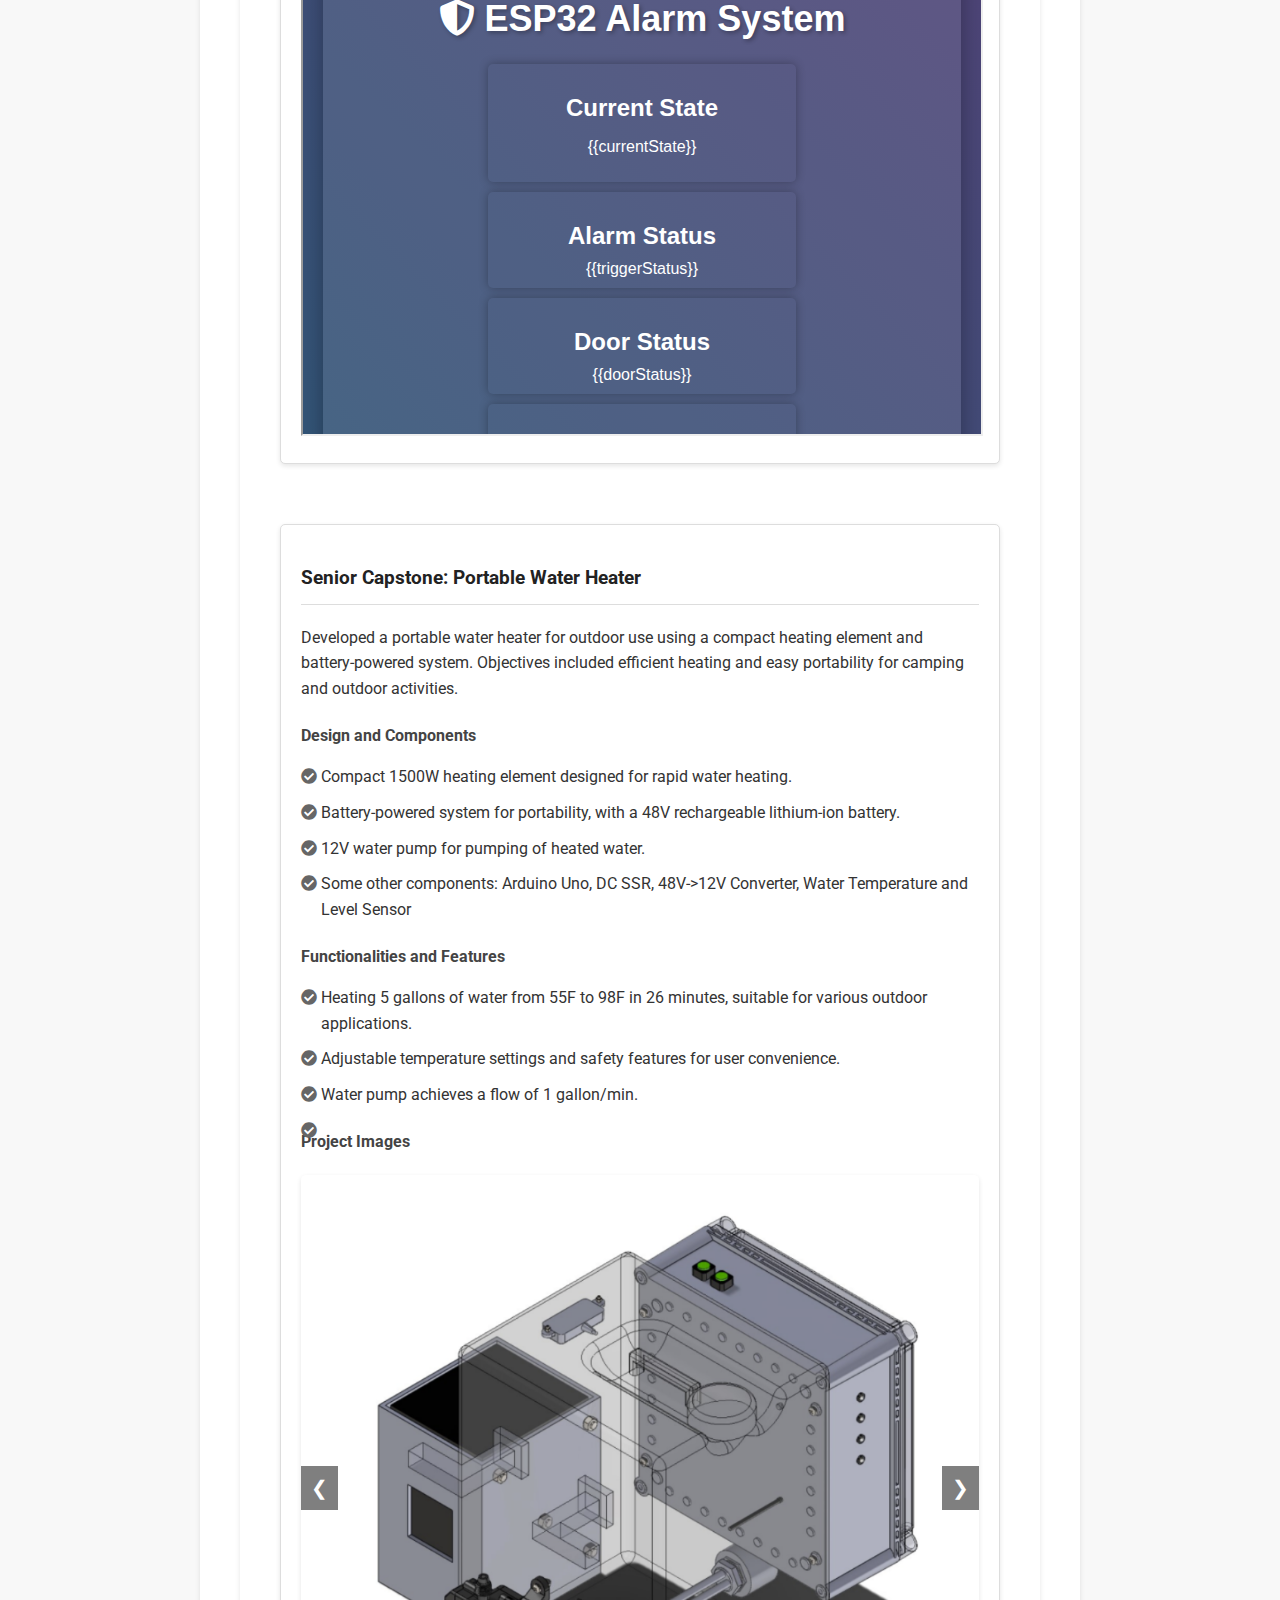
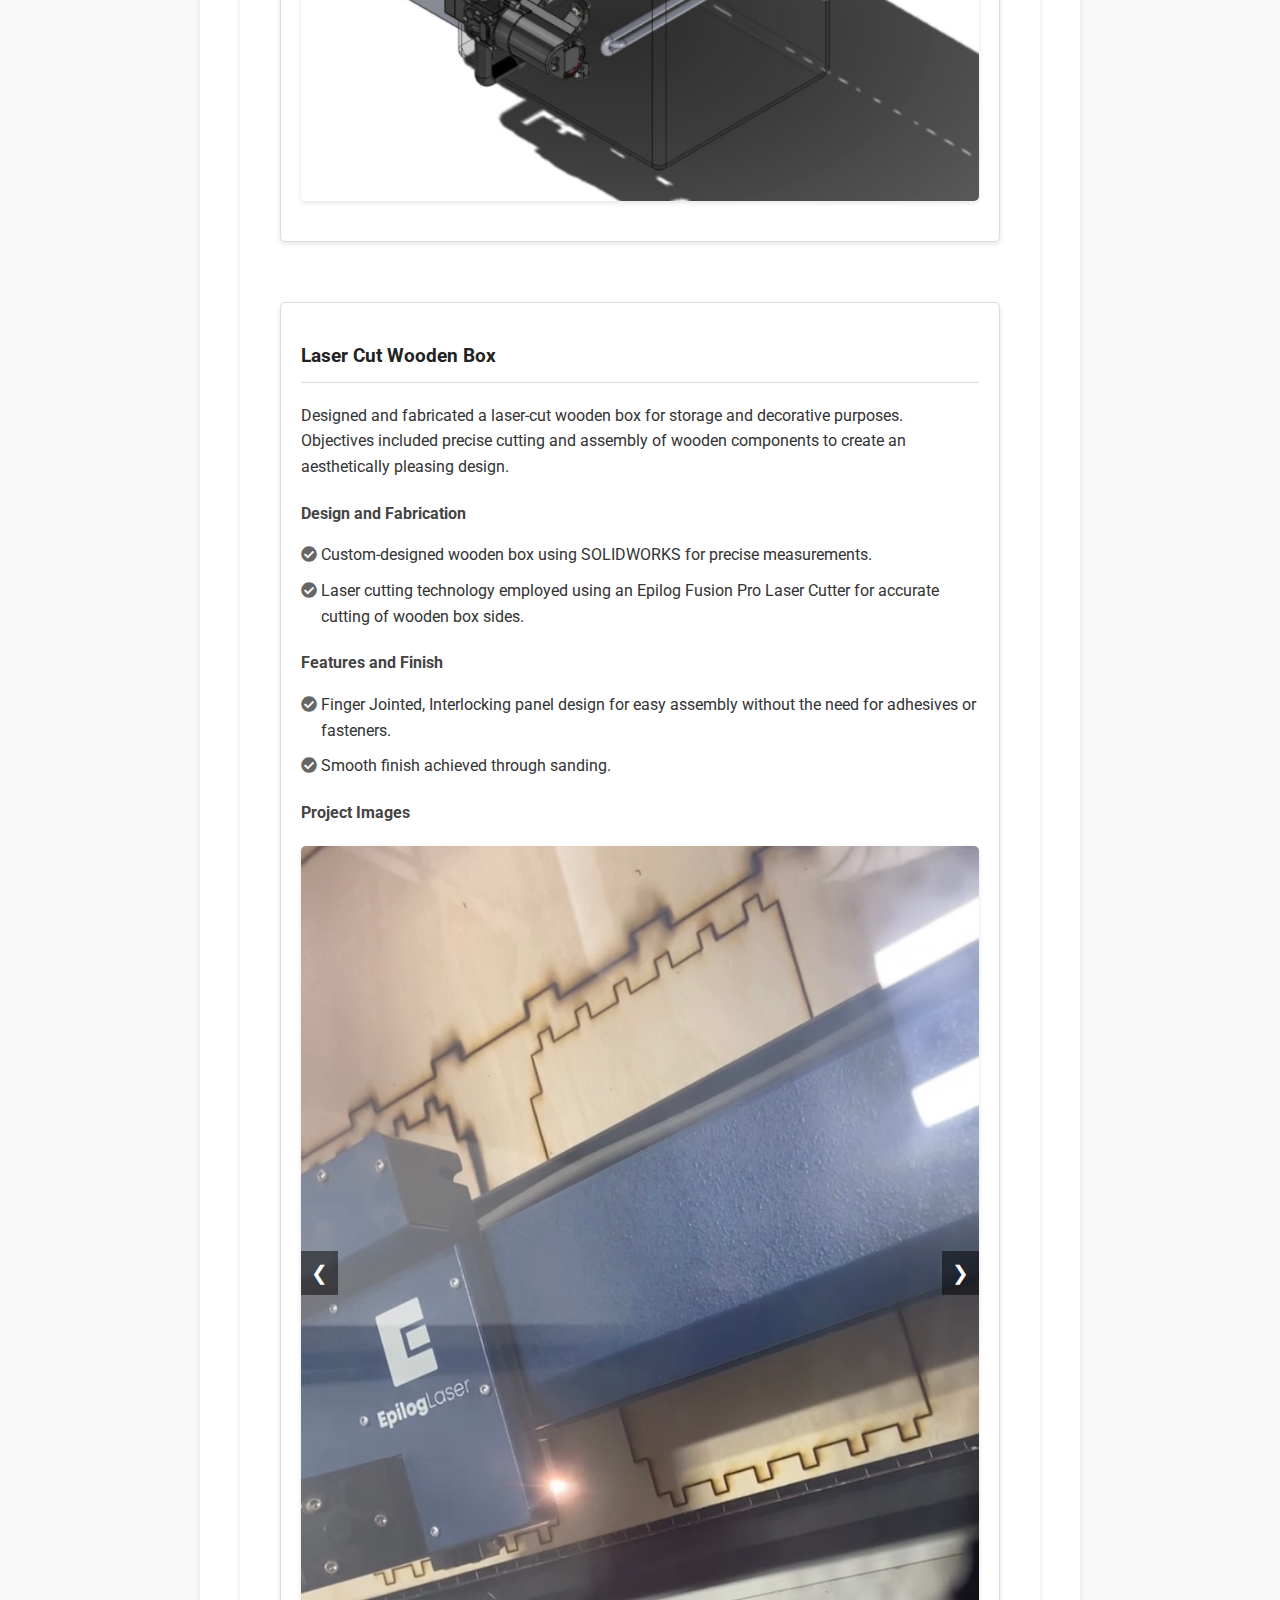
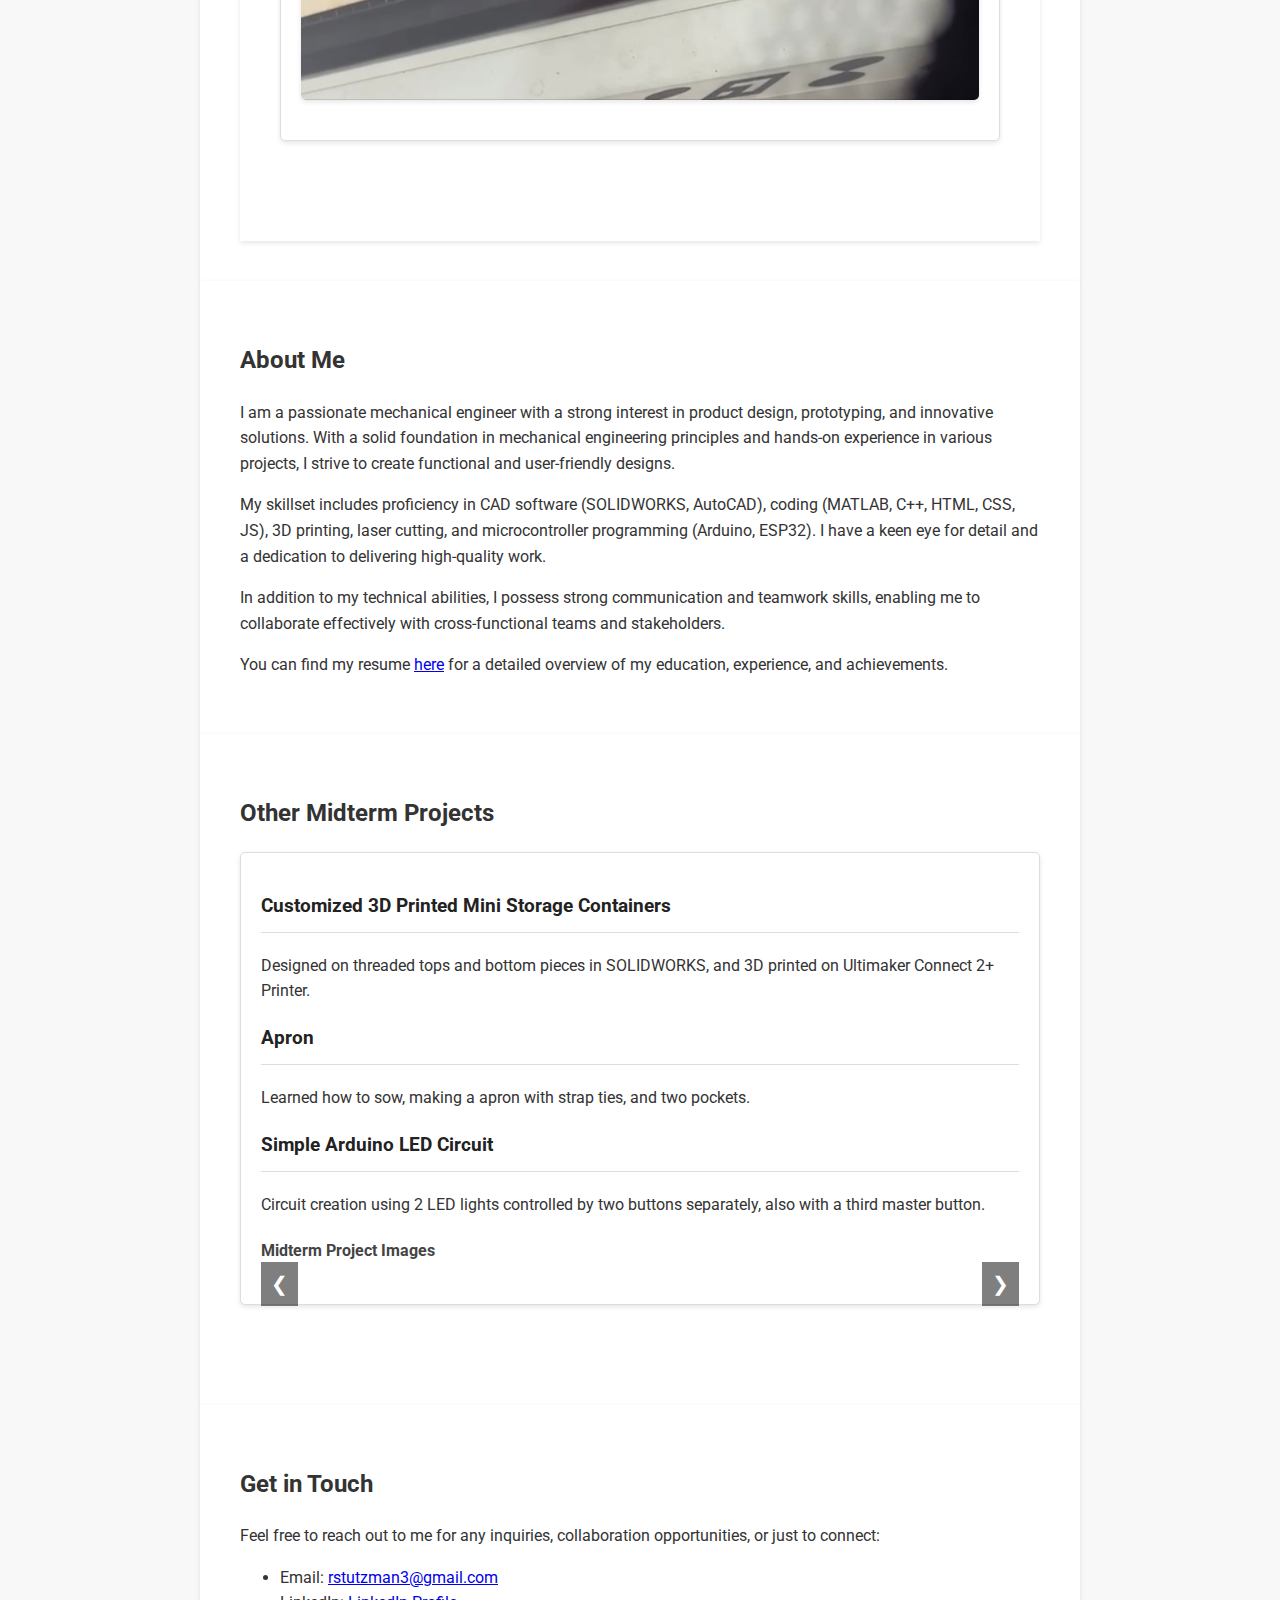
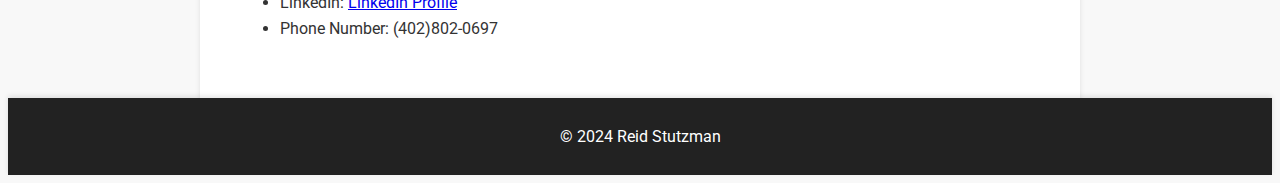
==== commit 9580cd12: "Update index.html" ====
--- a/index.html
+++ b/index.html
@@ -97,7 +97,7 @@
     <ul>
         <li>Heating 5 gallons of water from 55F to 98F in 26 minutes, suitable for various outdoor applications.</li>
         <li>Adjustable temperature settings and safety features for user convenience.</li>
-        <li>Water pump achieves a flow of 1 gallon/min<li>
+        <li>Water pump achieves a flow of 1 gallon/min.<li>
     </ul>
     <h4>Project Images</h4>
     <div class="slideshow-container" id="slideshow2">
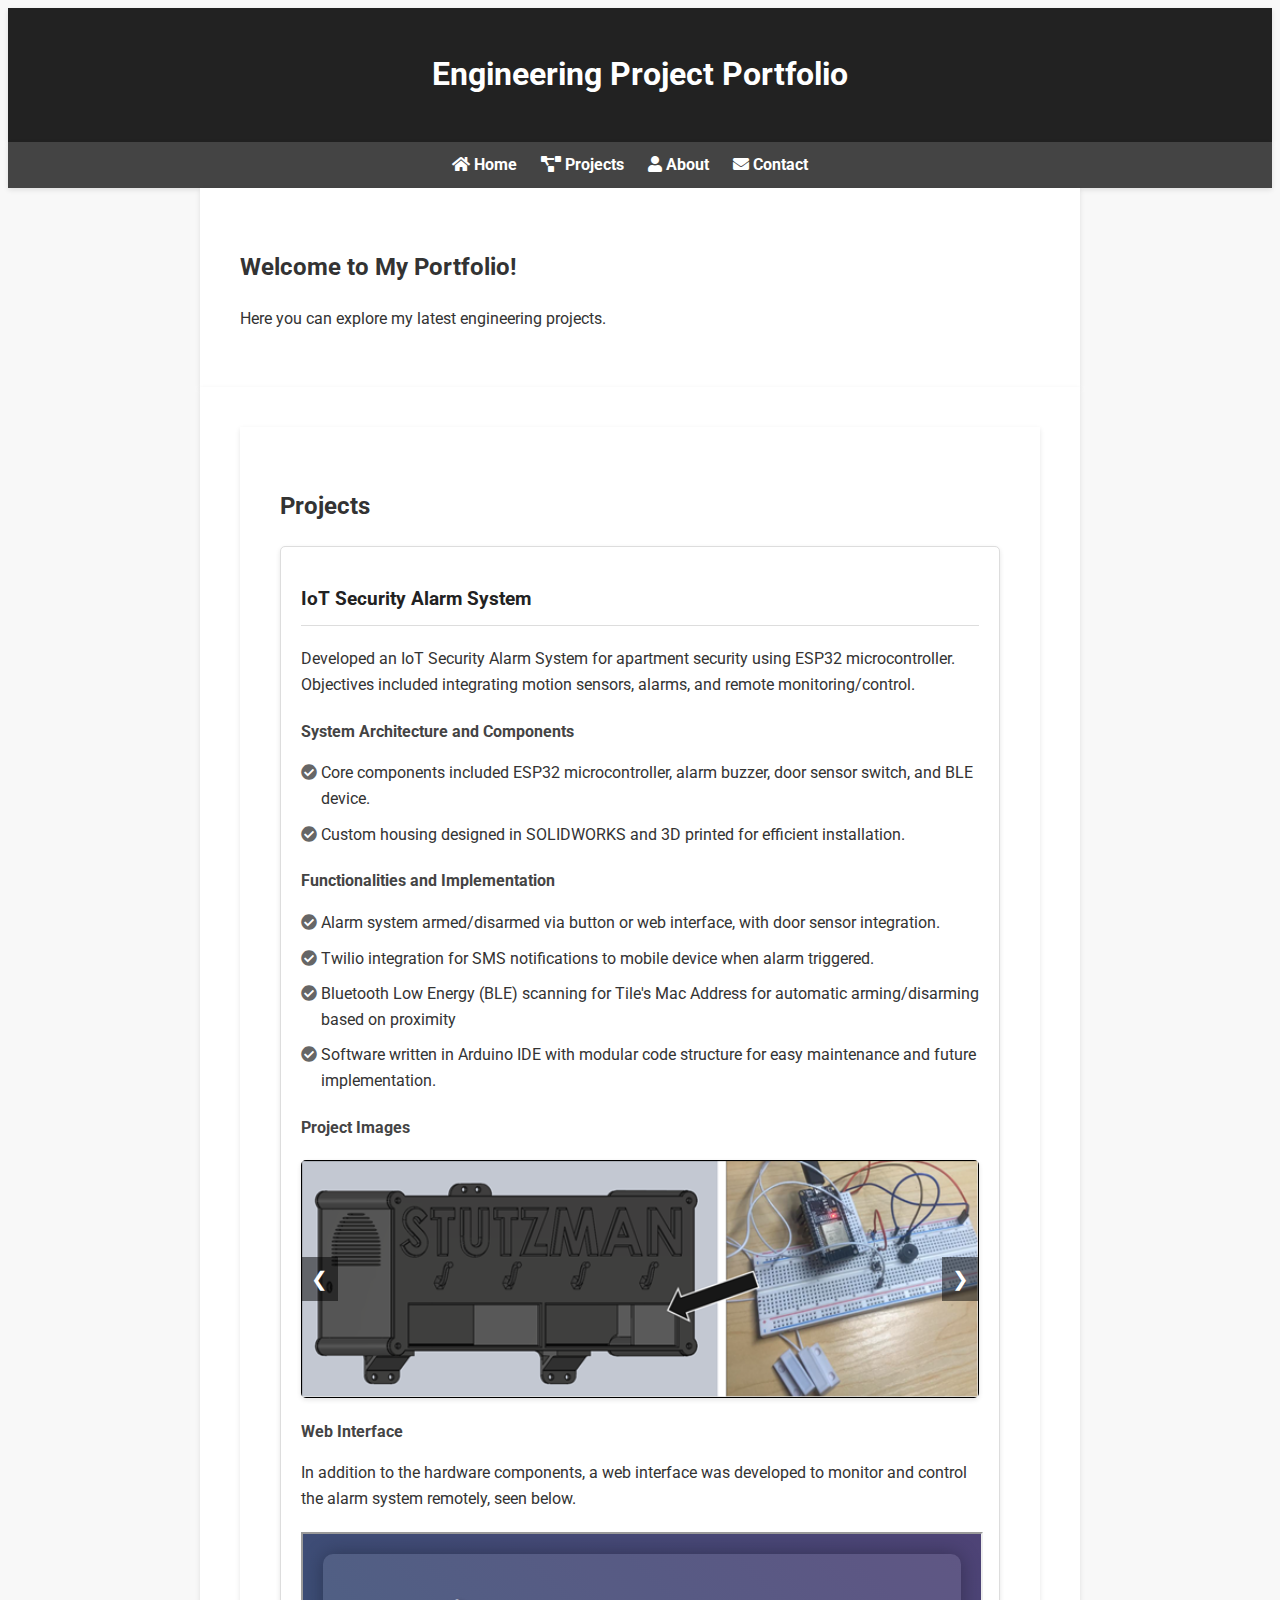
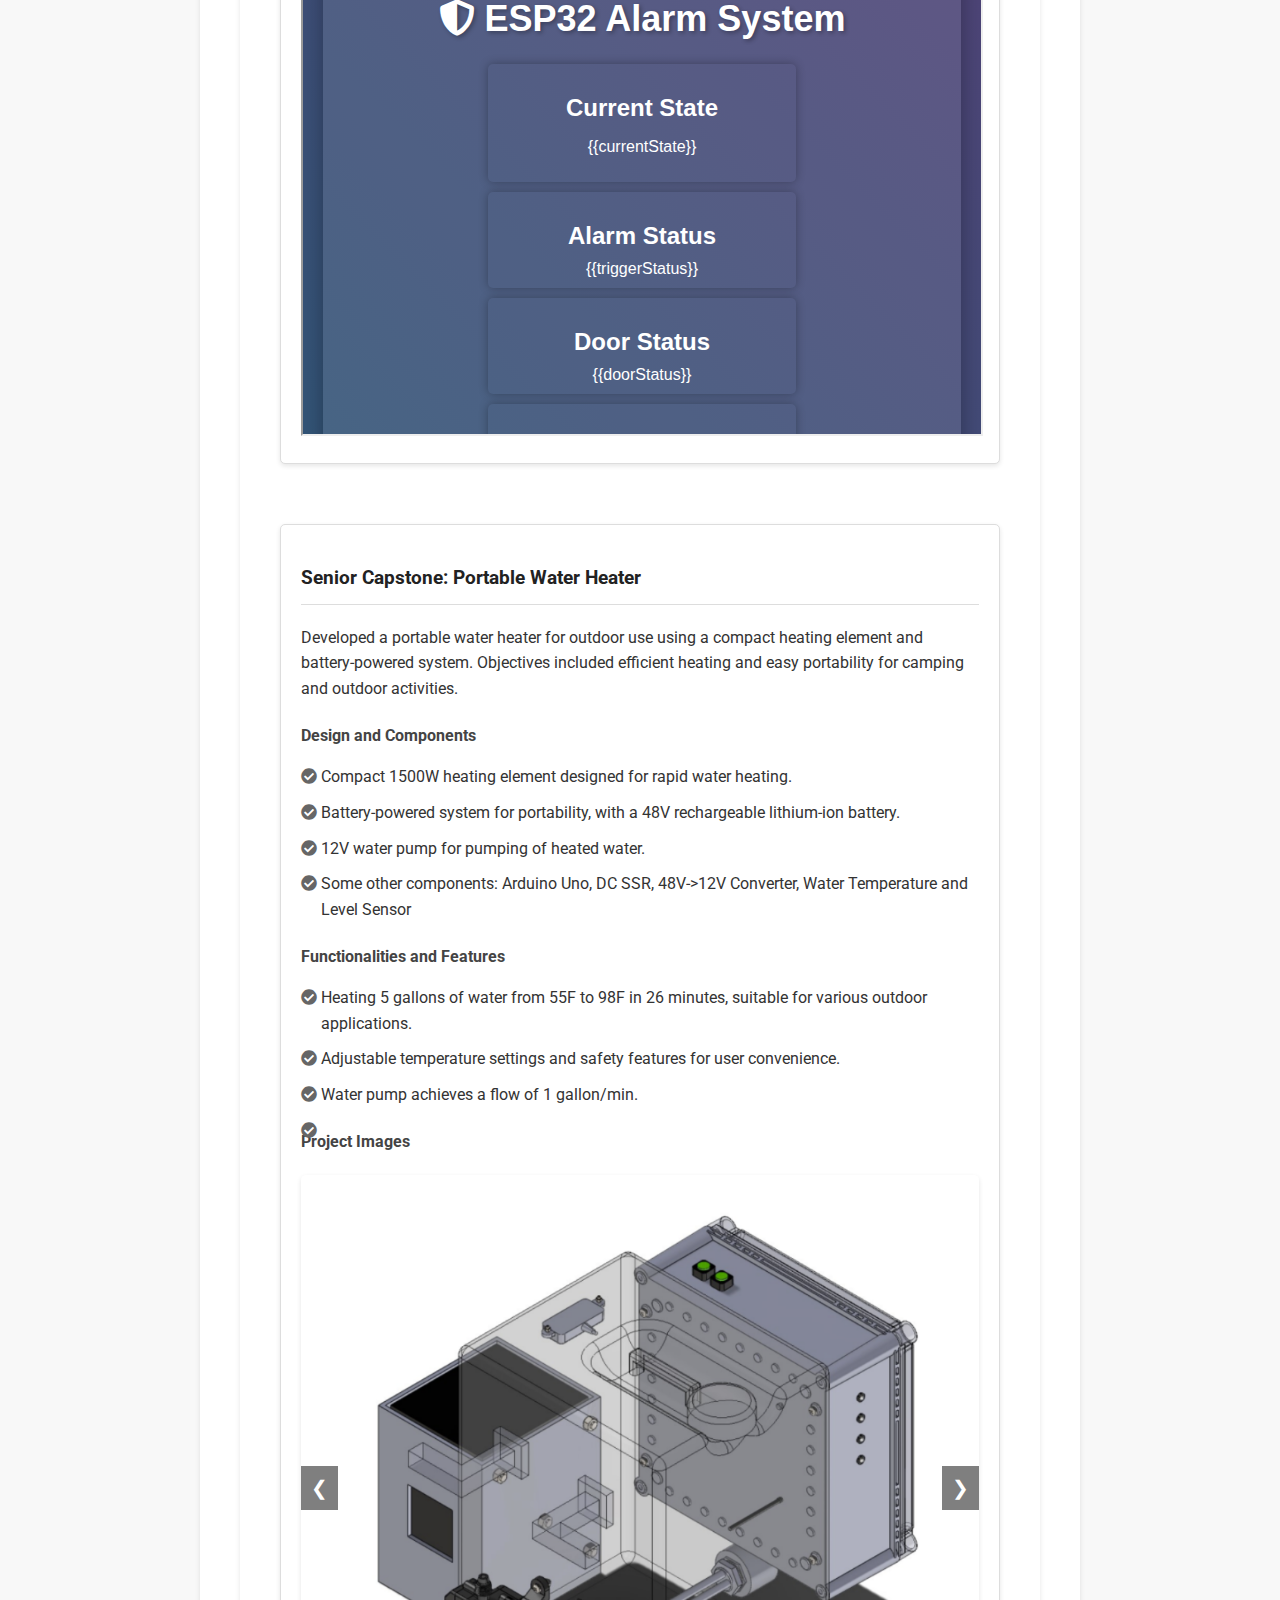
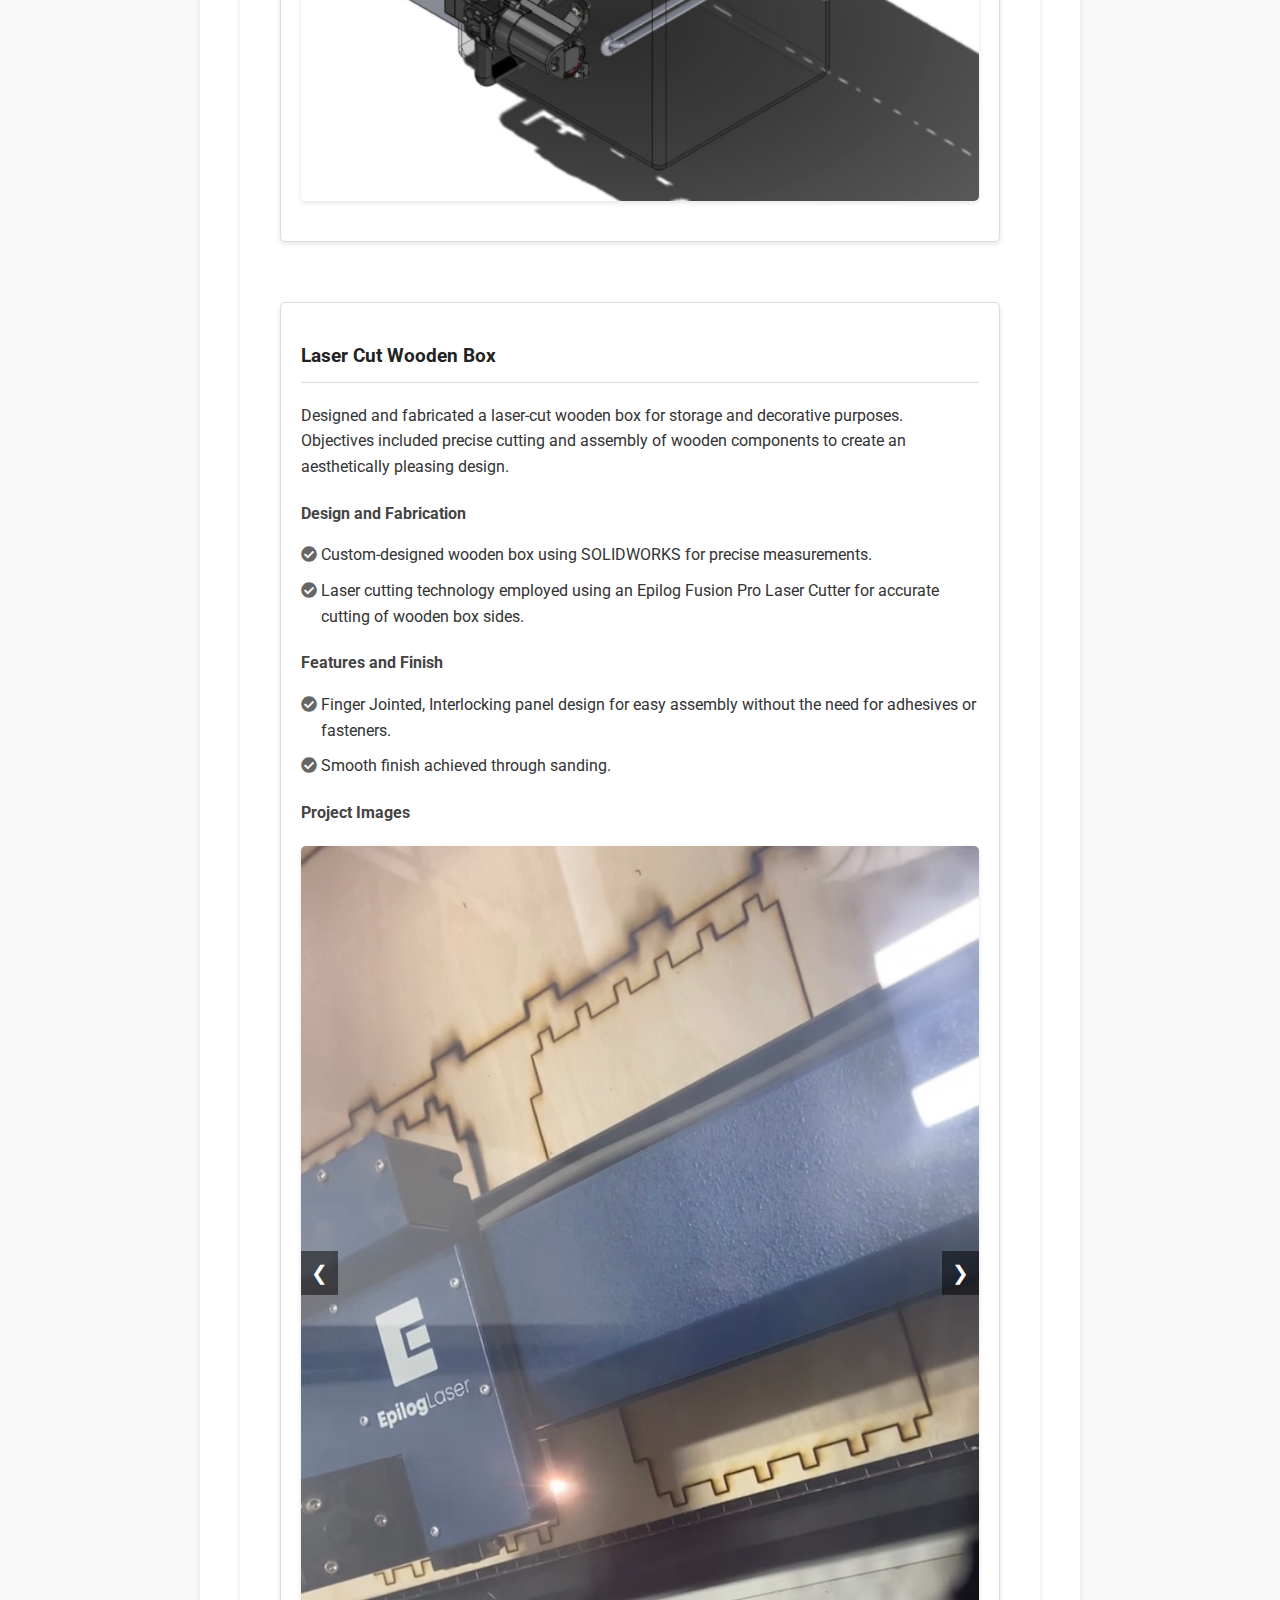
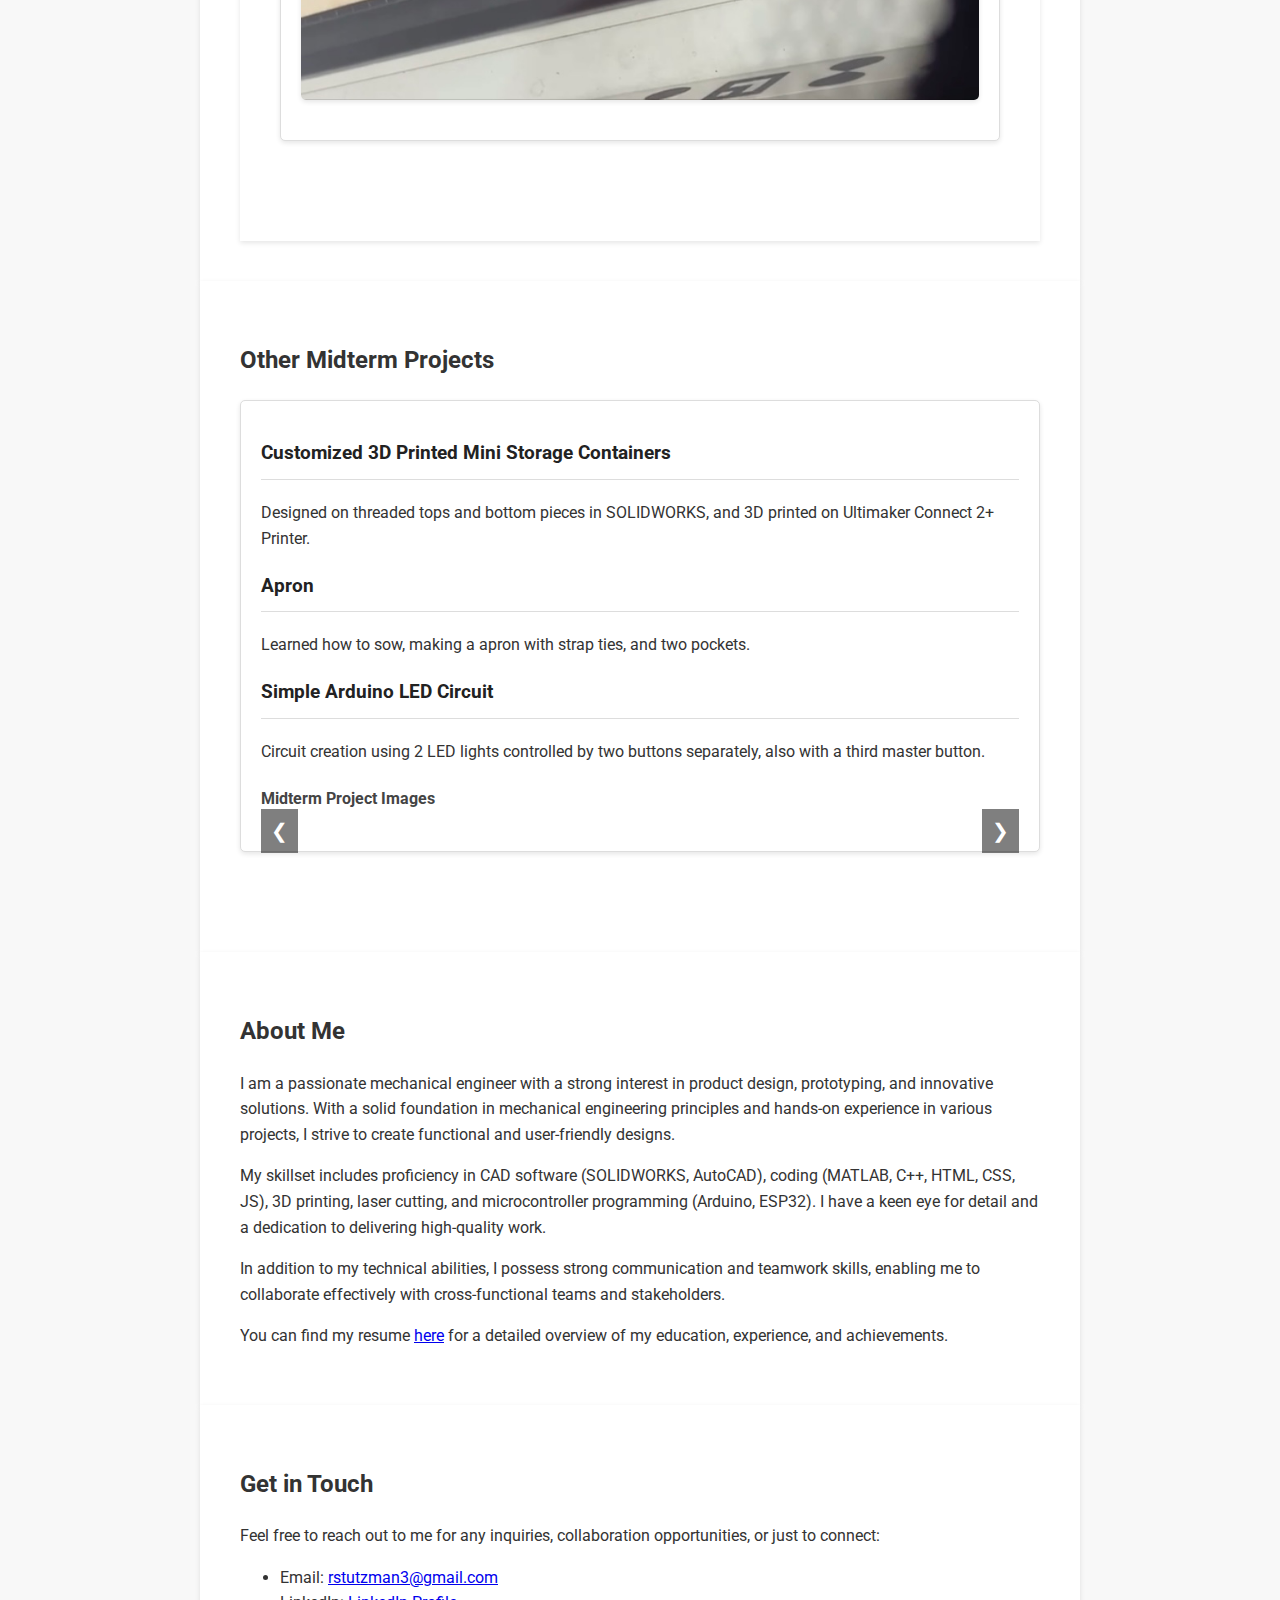
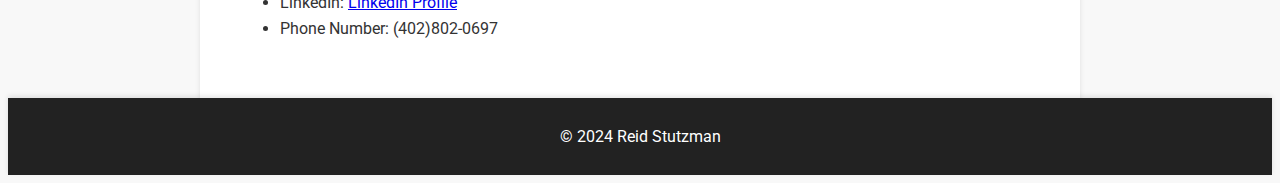
==== commit 3dbf1717: "Update index.html" ====
--- a/index.html
+++ b/index.html
@@ -157,18 +157,7 @@
     </section>
     </section>
 
-<section id="about">
-    <h2>About Me</h2>
-    <p>I am a passionate mechanical engineer with a strong interest in product design, prototyping, and innovative solutions. With a solid foundation in mechanical engineering principles and hands-on experience in various projects, I strive to create functional and user-friendly designs.</p>
-    
-    <p>My skillset includes proficiency in CAD software (SOLIDWORKS, AutoCAD), coding (MATLAB, C++, HTML, CSS, JS), 3D printing, laser cutting, and microcontroller programming (Arduino, ESP32). I have a keen eye for detail and a dedication to delivering high-quality work.</p>
-    
-    <p>In addition to my technical abilities, I possess strong communication and teamwork skills, enabling me to collaborate effectively with cross-functional teams and stakeholders.</p>
-    
-    <p>You can find my resume <a href="https://github.com/reidstutzman/Website/blob/6ccc8332c5bdeaea8ed55052765dde1d9b97498c/ReidStutzman_Resume.pdf" target="_blank">here</a> for a detailed overview of my education, experience, and achievements.</p>
-</section>
-     
-<section id="other-projects">
+     <section id="other-projects">
     <h2>Other Midterm Projects</h2>
     <div class="project">
         <h3>Customized 3D Printed Mini Storage Containers</h3>
@@ -200,6 +189,18 @@
     </div>
 </section>
 
+<section id="about">
+    <h2>About Me</h2>
+    <p>I am a passionate mechanical engineer with a strong interest in product design, prototyping, and innovative solutions. With a solid foundation in mechanical engineering principles and hands-on experience in various projects, I strive to create functional and user-friendly designs.</p>
+    
+    <p>My skillset includes proficiency in CAD software (SOLIDWORKS, AutoCAD), coding (MATLAB, C++, HTML, CSS, JS), 3D printing, laser cutting, and microcontroller programming (Arduino, ESP32). I have a keen eye for detail and a dedication to delivering high-quality work.</p>
+    
+    <p>In addition to my technical abilities, I possess strong communication and teamwork skills, enabling me to collaborate effectively with cross-functional teams and stakeholders.</p>
+    
+    <p>You can find my resume <a href="https://github.com/reidstutzman/Website/blob/6ccc8332c5bdeaea8ed55052765dde1d9b97498c/ReidStutzman_Resume.pdf" target="_blank">here</a> for a detailed overview of my education, experience, and achievements.</p>
+</section>
+     
+
 <section id="contact">
     <h2>Get in Touch</h2>
     <p>Feel free to reach out to me for any inquiries, collaboration opportunities, or just to connect:</p>
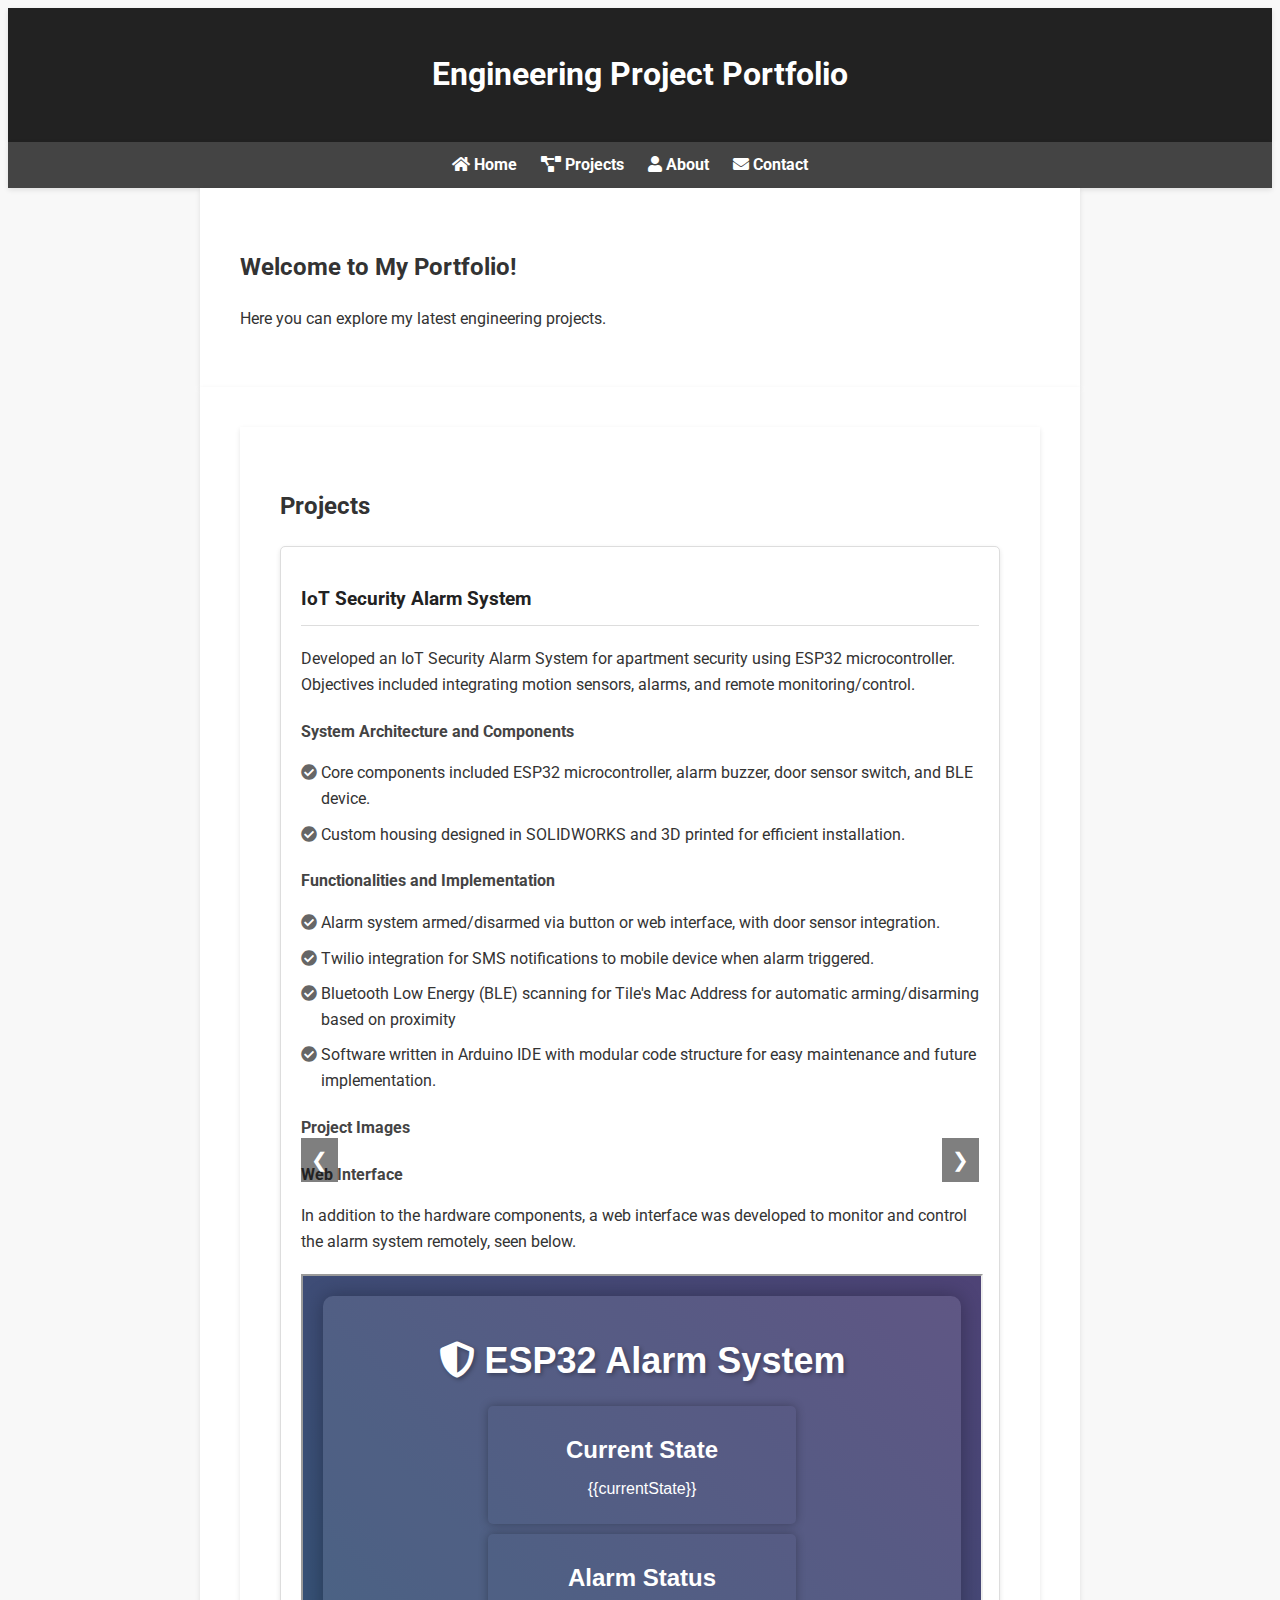
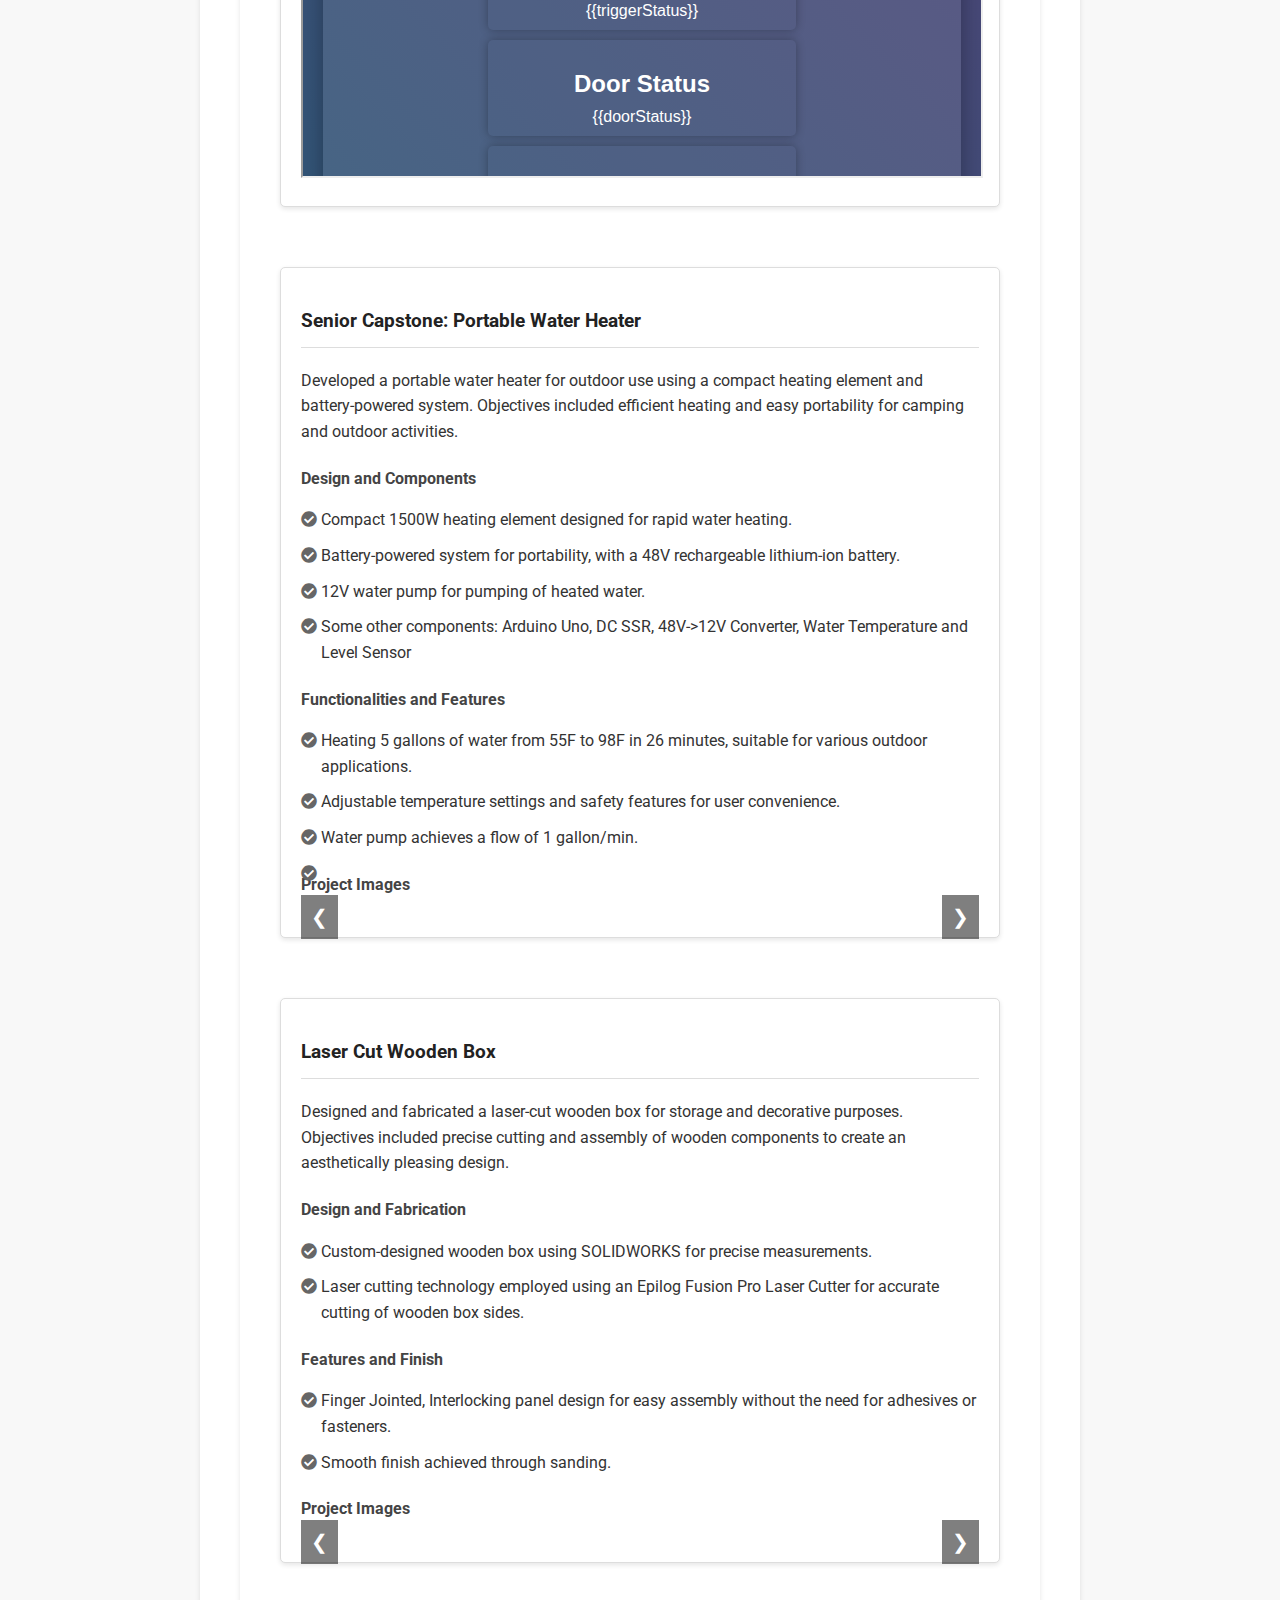
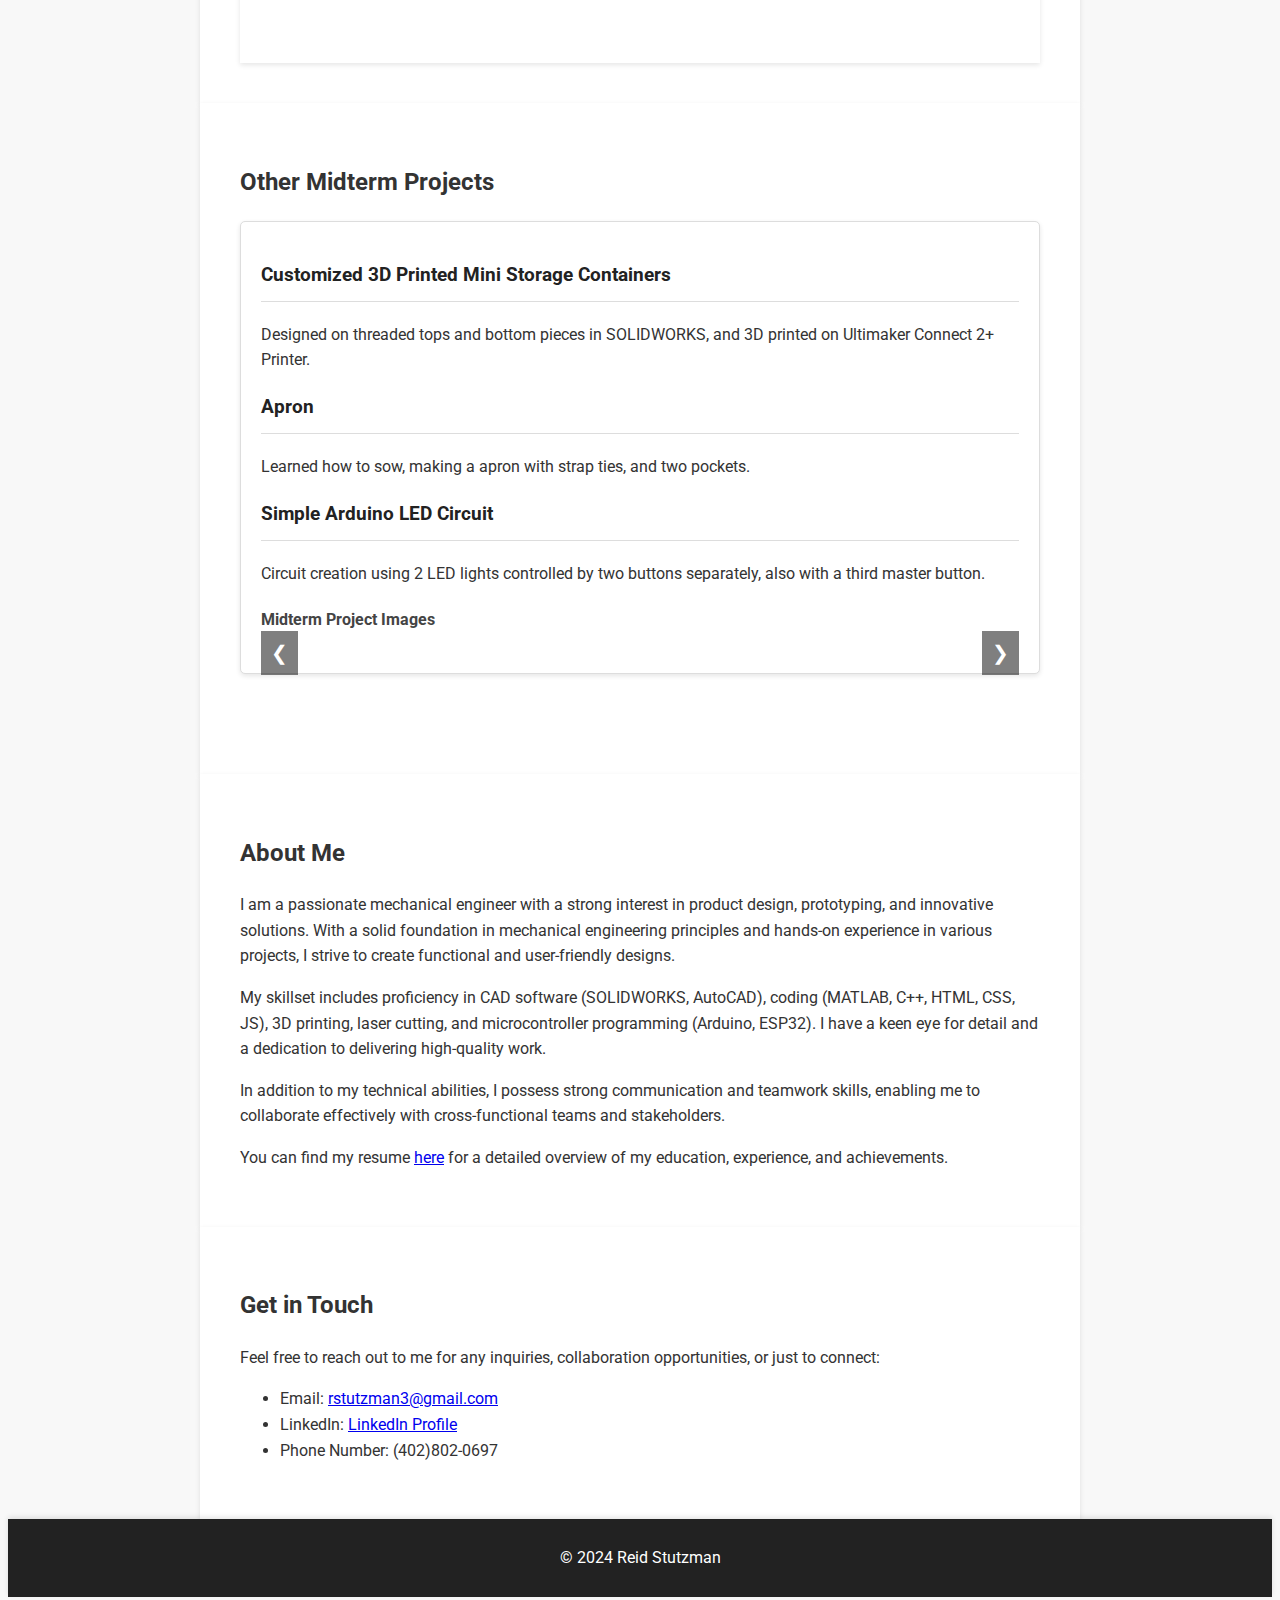
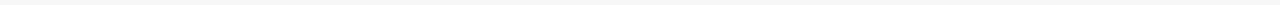
==== commit 0695f41c: "Update index.html" ====
--- a/index.html
+++ b/index.html
@@ -183,8 +183,8 @@
             <div class="slide">
                 <img src="IMG-0814.jpg" alt="Project A Image 5">
             </div>
-            <button class="prev" onclick="plusSlides('other-projects-slideshow', -1)">&#10094;</button>
-            <button class="next" onclick="plusSlides('other-projects-slideshow', 1)">&#10095;</button>
+            <button class="prev" onclick="plusSlides('slideshow4', -1)">&#10094;</button>
+            <button class="next" onclick="plusSlides('slideshow4', 1)">&#10095;</button>
         </div>
     </div>
 </section>
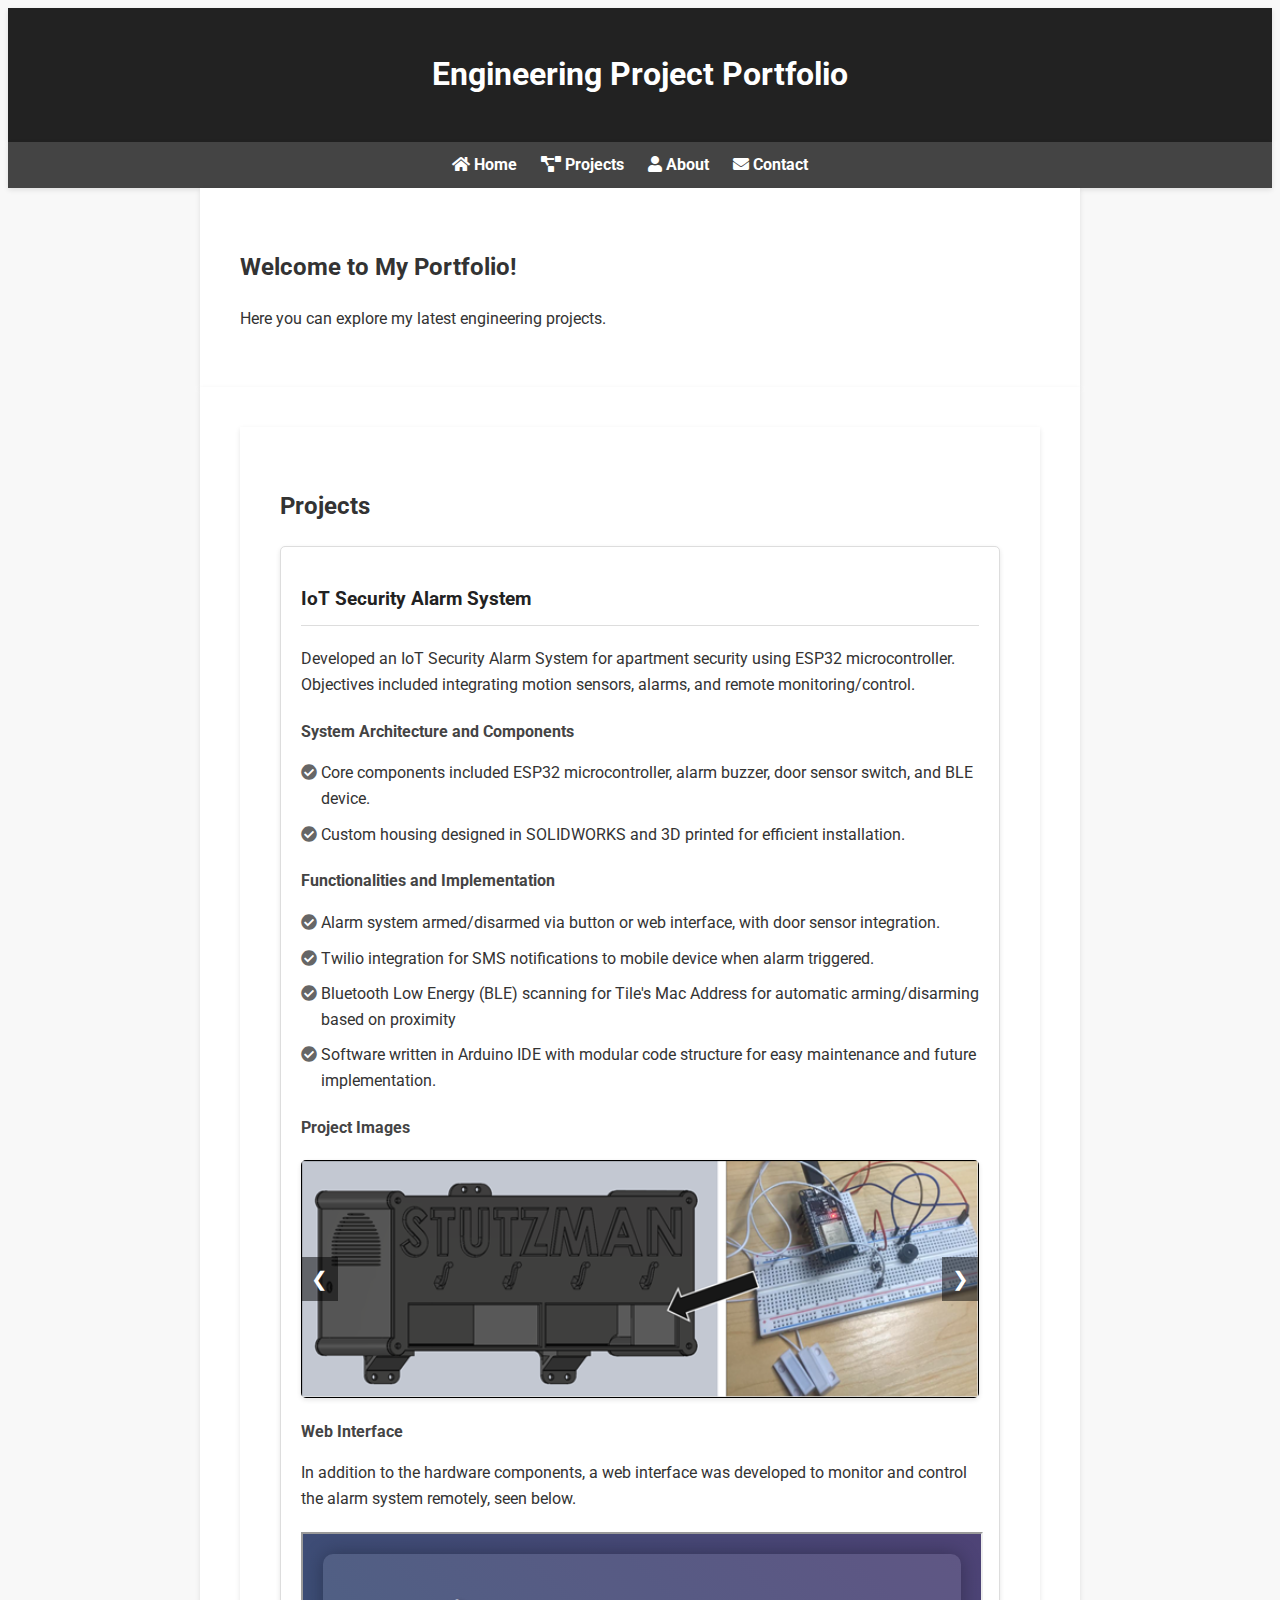
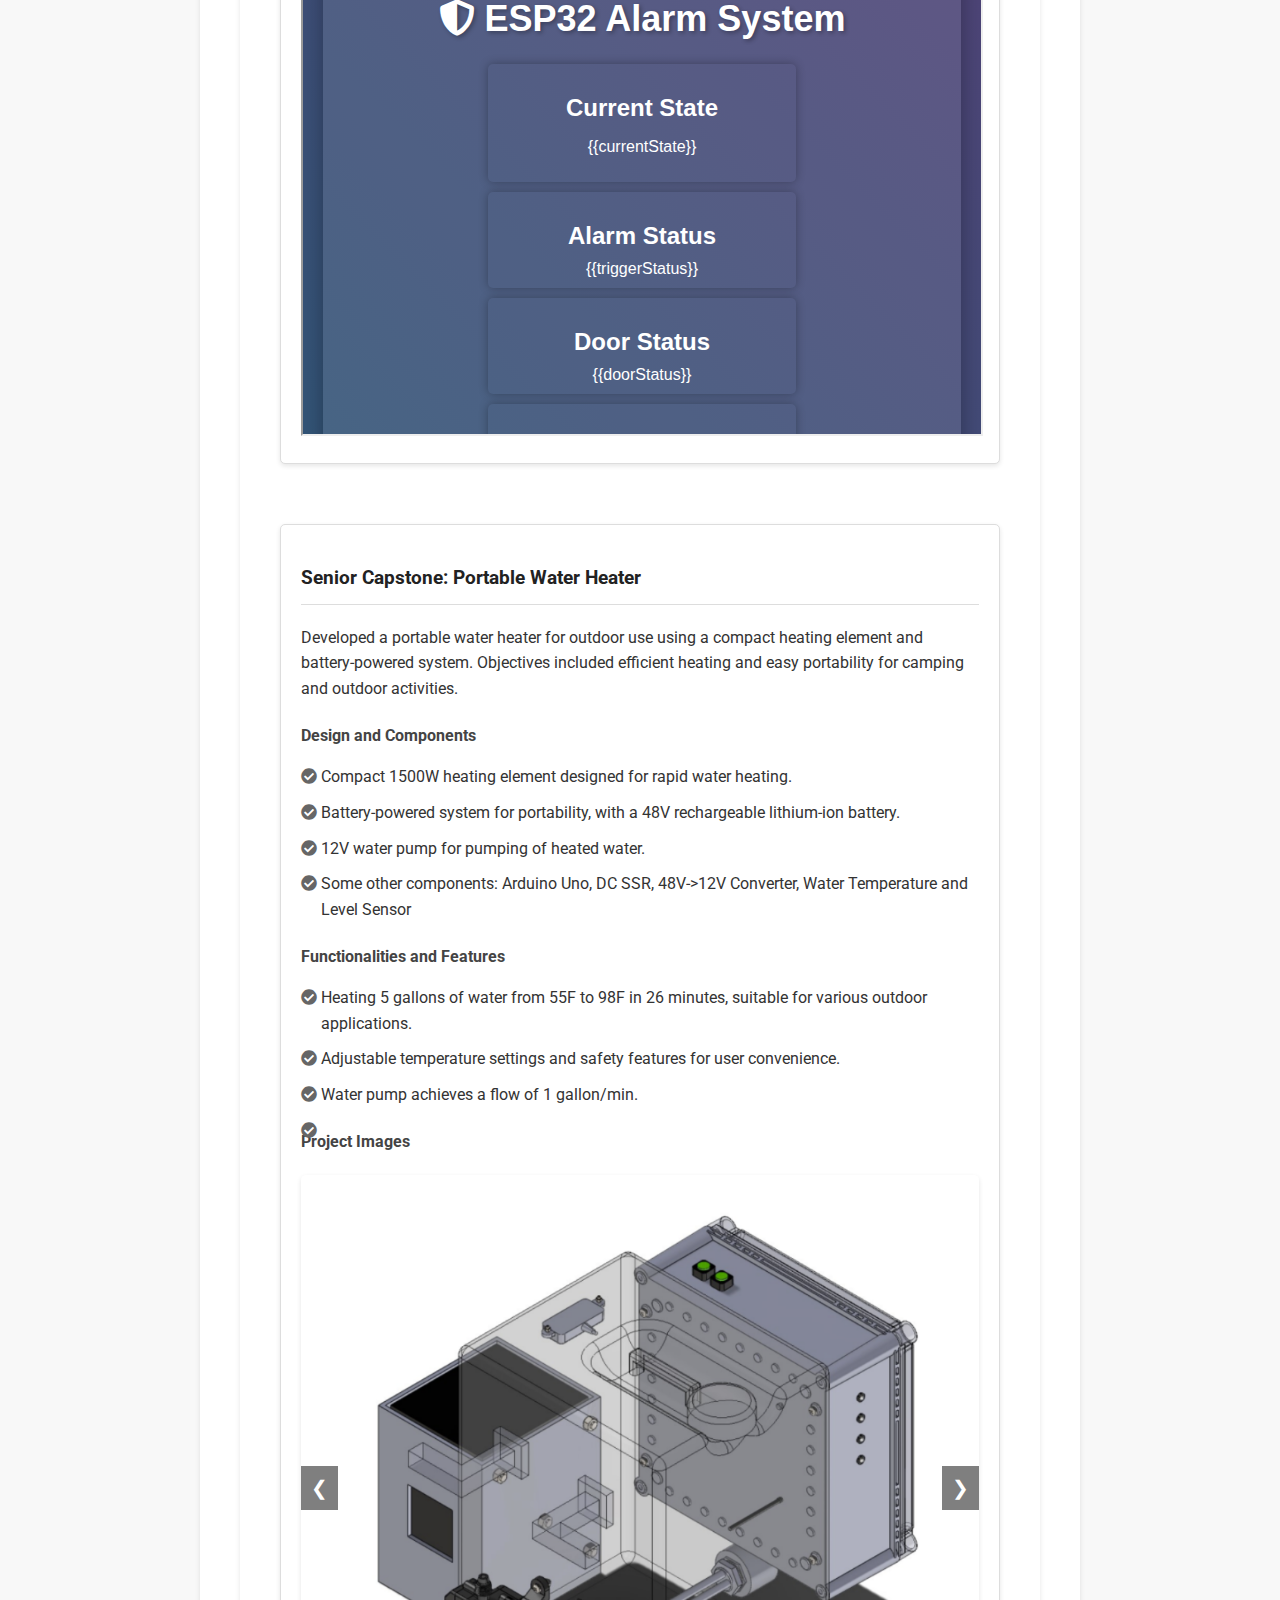
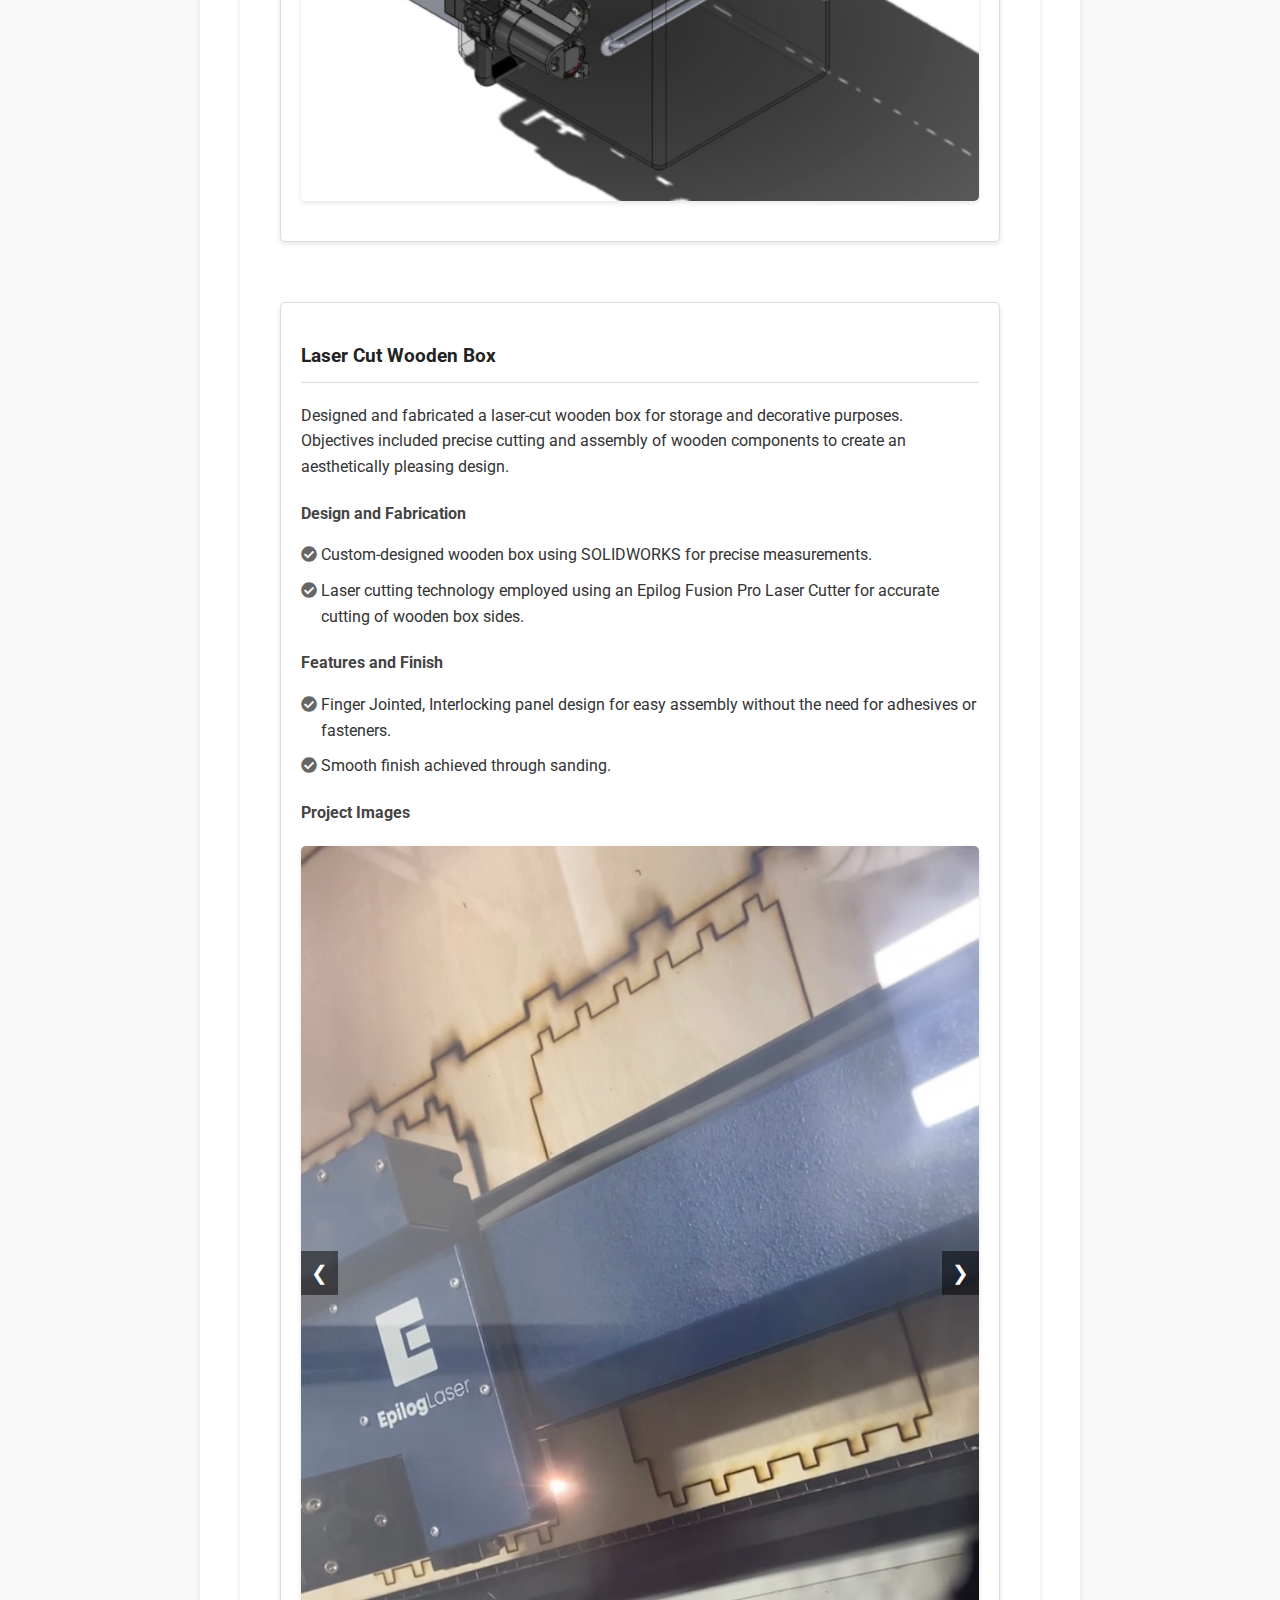
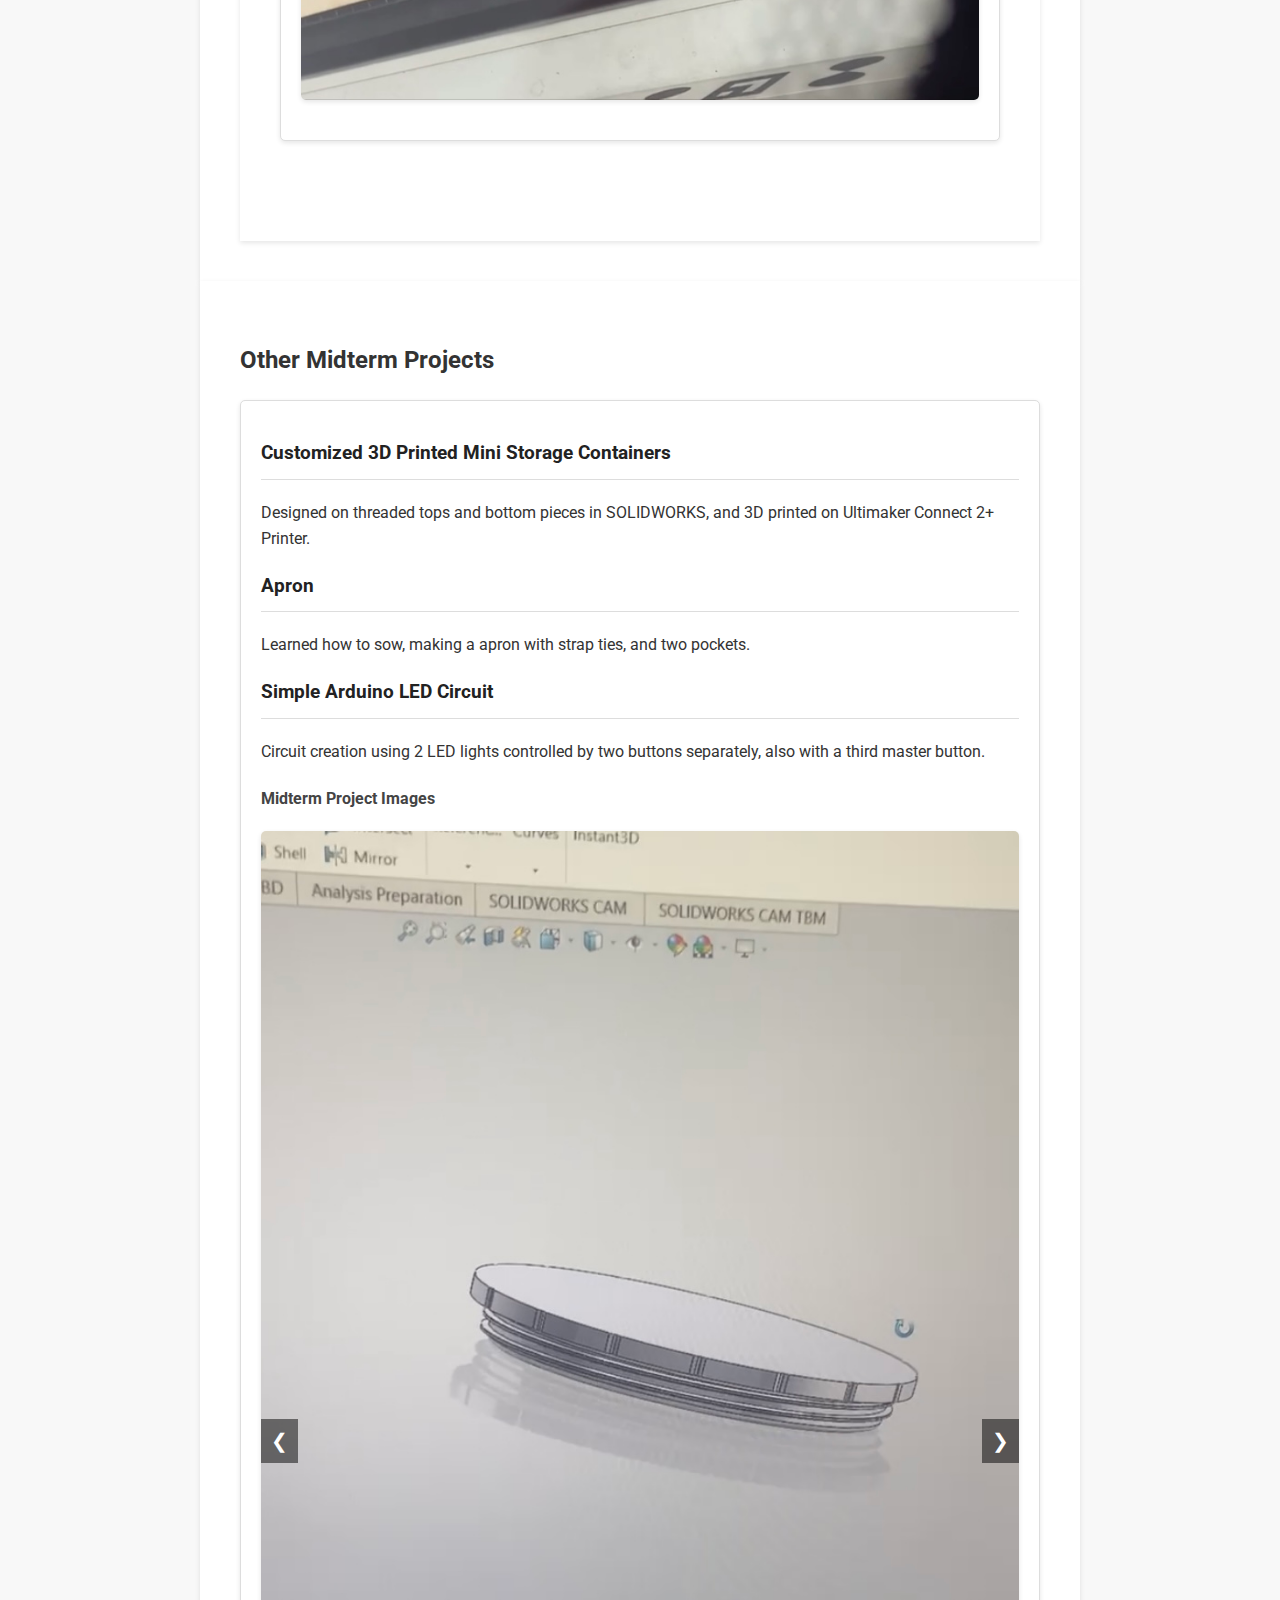
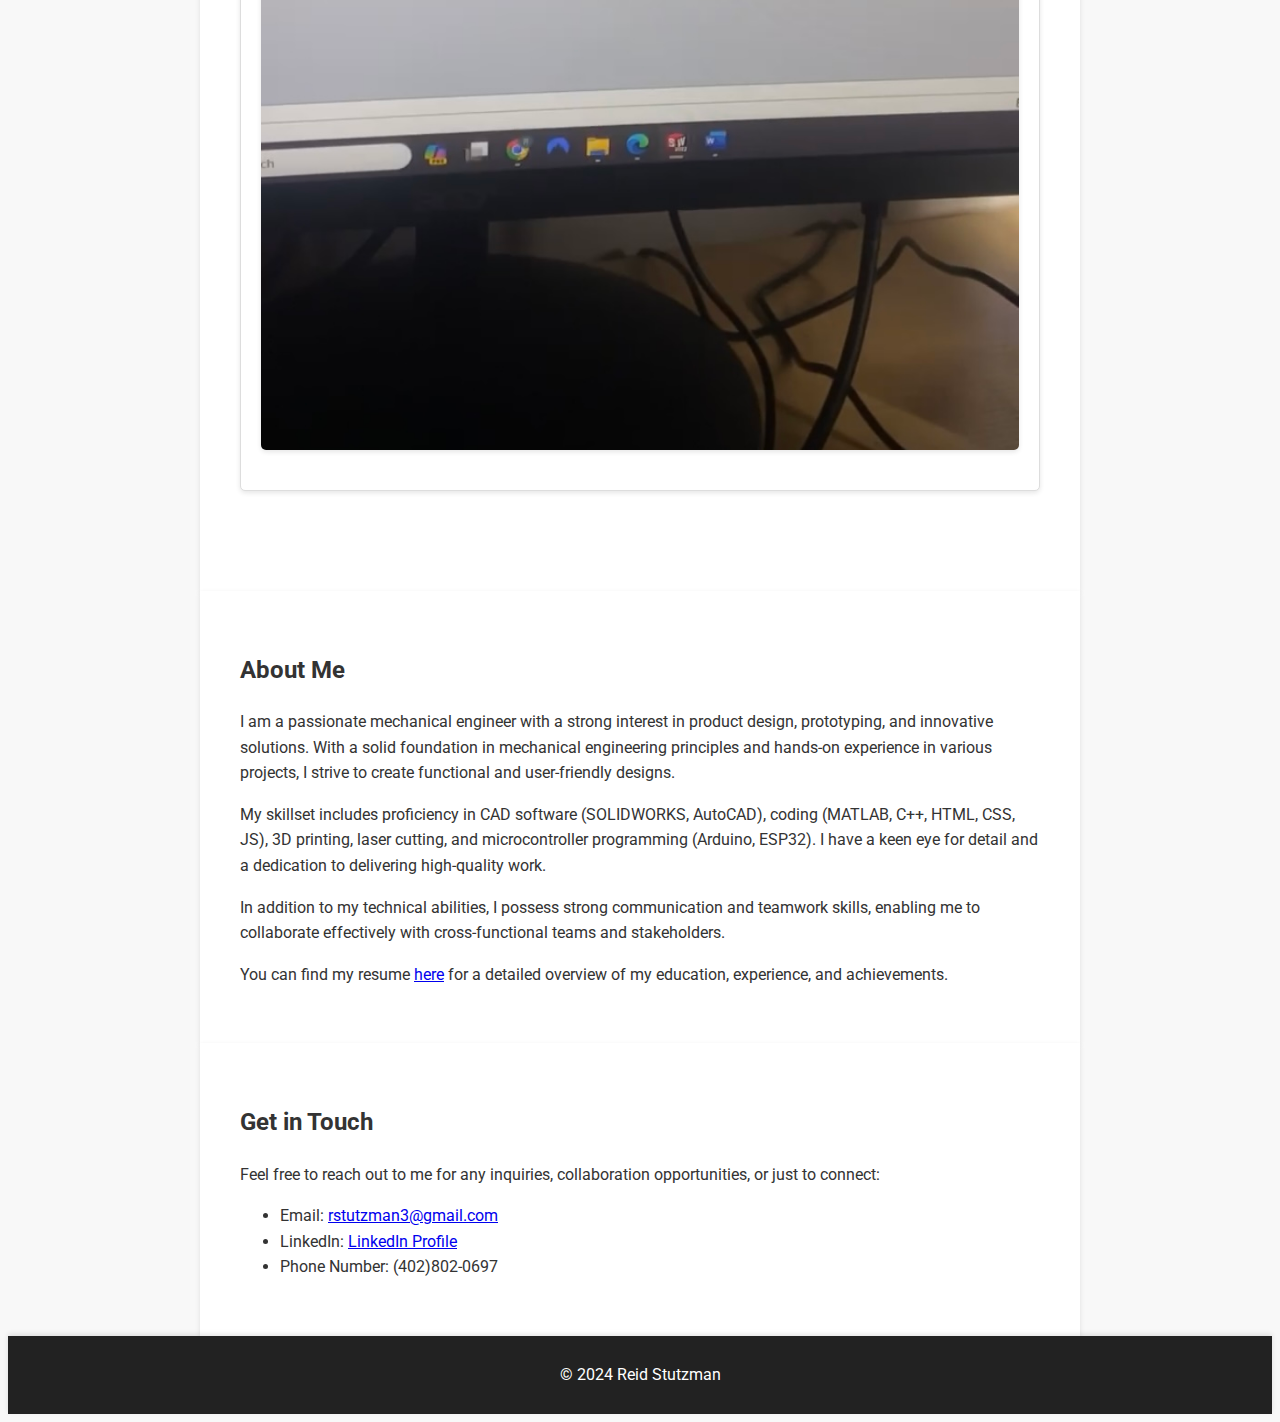
==== commit 365e1d35: "Update index.html" ====
--- a/index.html
+++ b/index.html
@@ -70,7 +70,9 @@
           <img src="webinterface.png" alt="Web Interface: Alarm Triggered, SMS">
         </div>
         <!-- Add more images here -->
- <button class="prev" onclick="plusSlides('slideshow1', -1)">&#10094; <button class="next" onclick="plusSlides('slideshow1', 1)">&#10095;
+     <button class="prev" onclick="plusSlides('slideshow1', -1)">&#10094;</button>
+     <button class="next" onclick="plusSlides('slideshow1', 1)">&#10095;</button>
+
     </div>
            <!-- New section for the web page -->
             
